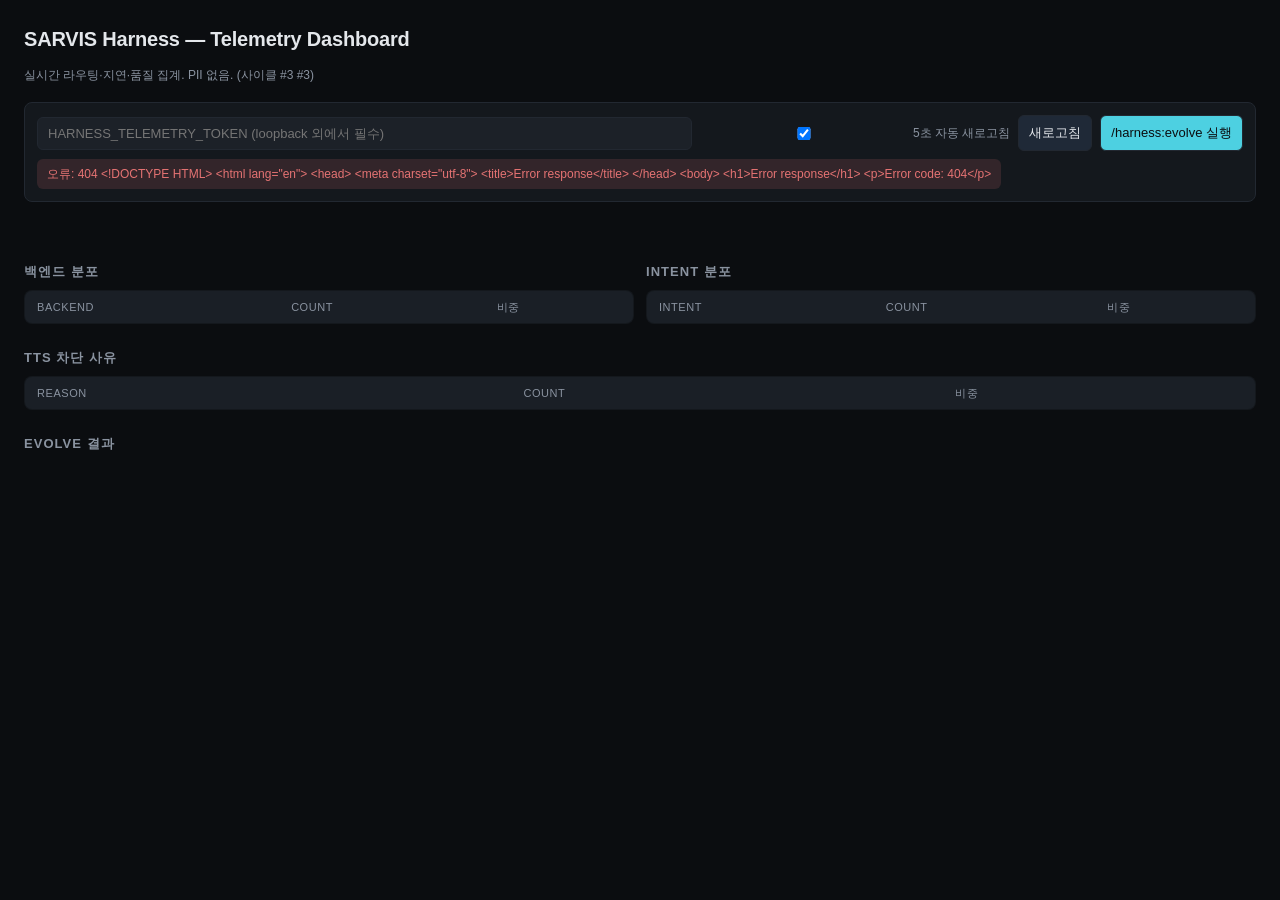
==== web/harness/dashboard.html @ e43afbc4 "Add a fallback for TTS generation and improve telemetry dashboard Implement a TTS regeneration fallb" ====
<!DOCTYPE html>
<html lang="ko">
<head>
<meta charset="UTF-8">
<meta name="viewport" content="width=device-width, initial-scale=1.0">
<title>SARVIS Harness — Telemetry Dashboard</title>
<style>
:root{
  --bg:#0b0d10; --surface:#14181d; --border:#222831; --text:#e4e7eb;
  --muted:#8a93a0; --accent:#4dd0e1; --warn:#ffb74d; --ok:#81c784; --err:#e57373;
}
*{box-sizing:border-box}
body{margin:0;background:var(--bg);color:var(--text);font:14px/1.5 -apple-system,BlinkMacSystemFont,"Segoe UI",sans-serif;padding:24px}
h1{margin:0 0 4px;font-size:20px;letter-spacing:-0.01em}
h2{margin:24px 0 8px;font-size:13px;color:var(--muted);text-transform:uppercase;letter-spacing:0.08em}
.sub{color:var(--muted);font-size:12px;margin-bottom:18px}
.bar{display:flex;gap:8px;align-items:center;padding:12px;background:var(--surface);border:1px solid var(--border);border-radius:8px;margin-bottom:18px;flex-wrap:wrap}
.bar input,.bar button,.bar select{padding:8px 10px;background:#1c2128;border:1px solid var(--border);color:var(--text);border-radius:6px;font-size:13px}
.bar input{flex:1;min-width:200px}
.bar button{cursor:pointer;background:#1f2937;font-weight:500}
.bar button:hover{background:#2c3849}
.bar button.primary{background:var(--accent);color:#0b0d10}
.bar label{display:flex;gap:6px;align-items:center;color:var(--muted);font-size:12px}
.cards{display:grid;grid-template-columns:repeat(auto-fit,minmax(180px,1fr));gap:12px;margin-bottom:18px}
.card{background:var(--surface);border:1px solid var(--border);border-radius:8px;padding:14px}
.card .label{font-size:11px;color:var(--muted);text-transform:uppercase;letter-spacing:0.05em}
.card .value{font-size:24px;font-weight:600;margin-top:4px}
.card .value.ok{color:var(--ok)} .card .value.warn{color:var(--warn)} .card .value.err{color:var(--err)}
.grid2{display:grid;grid-template-columns:1fr 1fr;gap:12px}
@media(max-width:700px){.grid2{grid-template-columns:1fr}}
table{width:100%;border-collapse:collapse;background:var(--surface);border:1px solid var(--border);border-radius:8px;overflow:hidden}
th,td{text-align:left;padding:8px 12px;border-bottom:1px solid var(--border);font-size:13px}
th{color:var(--muted);font-weight:500;font-size:11px;text-transform:uppercase;letter-spacing:0.05em;background:#1a1f26}
tr:last-child td{border-bottom:none}
.barbar{height:6px;background:#1a1f26;border-radius:3px;overflow:hidden;margin-top:4px}
.barbar>div{height:100%;background:var(--accent);transition:width 0.3s}
.status{padding:6px 10px;border-radius:6px;font-size:12px;background:#1a1f26;color:var(--muted)}
.status.ok{background:rgba(129,199,132,0.15);color:var(--ok)}
.status.err{background:rgba(229,115,115,0.15);color:var(--err)}
pre{background:#0a0d12;padding:12px;border-radius:6px;overflow:auto;font-size:12px}
.evolve-result{background:var(--surface);border:1px solid var(--border);border-radius:8px;padding:16px;margin-top:12px;white-space:pre-wrap;line-height:1.6}
.evolve-result h1,.evolve-result h2,.evolve-result h3{color:var(--accent);margin:16px 0 6px}
</style>
</head>
<body>
<h1>SARVIS Harness — Telemetry Dashboard</h1>
<p class="sub">실시간 라우팅·지연·품질 집계. PII 없음. (사이클 #3 #3)</p>

<div class="bar">
  <input id="token" type="password" placeholder="HARNESS_TELEMETRY_TOKEN (loopback 외에서 필수)">
  <label><input id="auto" type="checkbox" checked> 5초 자동 새로고침</label>
  <button id="refreshBtn">새로고침</button>
  <button id="evolveBtn" class="primary">/harness:evolve 실행</button>
  <span id="status" class="status">대기</span>
</div>

<div class="cards" id="cards"></div>

<div class="grid2">
  <div>
    <h2>백엔드 분포</h2>
    <table id="backendTable"><thead><tr><th>Backend</th><th>Count</th><th>비중</th></tr></thead><tbody></tbody></table>
  </div>
  <div>
    <h2>Intent 분포</h2>
    <table id="intentTable"><thead><tr><th>Intent</th><th>Count</th><th>비중</th></tr></thead><tbody></tbody></table>
  </div>
</div>

<h2>TTS 차단 사유</h2>
<table id="ttsTable"><thead><tr><th>Reason</th><th>Count</th><th>비중</th></tr></thead><tbody></tbody></table>

<h2>Evolve 결과</h2>
<div id="evolveResult" class="evolve-result" style="display:none"></div>

<script>
const $ = (id) => document.getElementById(id);
let timer = null;

function fmtPct(x){ return (x*100).toFixed(1) + '%'; }
function fmtMs(x){ return x ? x.toFixed(1) + 'ms' : '0ms'; }
function fmtTs(x){ return x ? new Date(x*1000).toLocaleTimeString('ko-KR') : '-'; }

async function fetchJSON(url, opts){
  // 보안 (사이클 #3 architect P1): 토큰은 Authorization Bearer 헤더로만 전송.
  // query param 으로 보내면 액세스 로그/프록시 로그/브라우저 히스토리에 평문 노출됨.
  const tok = $('token').value.trim();
  const headers = opts && opts.headers ? {...opts.headers} : {};
  if(tok) headers['Authorization'] = 'Bearer ' + tok;
  const res = await fetch(url, {...(opts||{}), headers});
  if(!res.ok) throw new Error(res.status + ' ' + (await res.text()).slice(0,200));
  return res.json();
}

function renderCards(s){
  const cards = [
    {label:'총 턴', value: s.total},
    {label:'폴백률', value: fmtPct(s.fallback_rate), cls: s.fallback_rate > 0.1 ? 'warn' : 'ok'},
    {label:'TTS 실패율', value: fmtPct(s.tts_failure_rate), cls: s.tts_failure_rate > 0.05 ? 'err' : 'ok'},
    {label:'평균 Fan-out', value: fmtMs(s.avg_fanout_ms)},
    {label:'평균 LLM', value: fmtMs(s.avg_llm_ms)},
    {label:'평균 TTS', value: fmtMs(s.avg_tts_ms)},
    {label:'마지막 턴', value: fmtTs(s.last_ts)},
  ];
  $('cards').innerHTML = cards.map(c =>
    `<div class="card"><div class="label">${c.label}</div><div class="value ${c.cls||''}">${c.value}</div></div>`
  ).join('');
}

function renderTable(tableId, dict, total){
  const tbody = $(tableId).querySelector('tbody');
  const entries = Object.entries(dict || {}).sort((a,b)=>b[1]-a[1]);
  if(entries.length === 0){
    tbody.innerHTML = '<tr><td colspan="3" style="color:var(--muted);text-align:center">데이터 없음</td></tr>';
    return;
  }
  tbody.innerHTML = entries.map(([k,v]) => {
    const pct = total > 0 ? v/total : 0;
    return `<tr><td>${k}</td><td>${v}</td><td><div>${fmtPct(pct)}</div><div class="barbar"><div style="width:${pct*100}%"></div></div></td></tr>`;
  }).join('');
}

async function refresh(){
  $('status').textContent = '로딩…'; $('status').className = 'status';
  try {
    const s = await fetchJSON('/api/harness/telemetry');
    renderCards(s);
    renderTable('backendTable', s.backends, s.total);
    renderTable('intentTable', s.intents, s.total);
    renderTable('ttsTable', s.tts_reasons, s.total);
    $('status').textContent = '갱신 완료 ' + new Date().toLocaleTimeString('ko-KR');
    $('status').className = 'status ok';
  } catch(e){
    $('status').textContent = '오류: ' + e.message;
    $('status').className = 'status err';
  }
}

async function evolve(){
  $('status').textContent = '/harness:evolve 실행 중…'; $('status').className = 'status';
  $('evolveBtn').disabled = true;
  try {
    const r = await fetchJSON('/api/harness/evolve', {method:'POST'});
    const div = $('evolveResult');
    div.style.display = 'block';
    if(r.ok){
      div.innerHTML = `<strong>✓ 사이클 #${r.cycle} 제안서 생성됨</strong><br>
        파일: <code>${r.path}</code> (backend: ${r.used_backend}, total turns: ${r.total})<br><br>
        <hr style="border-color:var(--border)">
        <pre>${(r.markdown||'').replace(/[<>&]/g, c=>({'<':'&lt;','>':'&gt;','&':'&amp;'}[c]))}</pre>`;
      $('status').textContent = '✓ Evolve 완료'; $('status').className = 'status ok';
    } else {
      div.innerHTML = `<strong>✗ 트리거 조건 미충족</strong><br>사유: ${r.reason}<br>현재 누적: ${r.total} 턴`;
      $('status').textContent = '✗ ' + r.reason; $('status').className = 'status err';
    }
  } catch(e){
    $('status').textContent = '오류: ' + e.message; $('status').className = 'status err';
  } finally {
    $('evolveBtn').disabled = false;
  }
}

function setupAuto(){
  if(timer) clearInterval(timer);
  if($('auto').checked) timer = setInterval(refresh, 5000);
}

$('refreshBtn').addEventListener('click', refresh);
$('evolveBtn').addEventListener('click', evolve);
$('auto').addEventListener('change', setupAuto);
$('token').addEventListener('change', refresh);

refresh();
setupAuto();
</script>
</body>
</html>
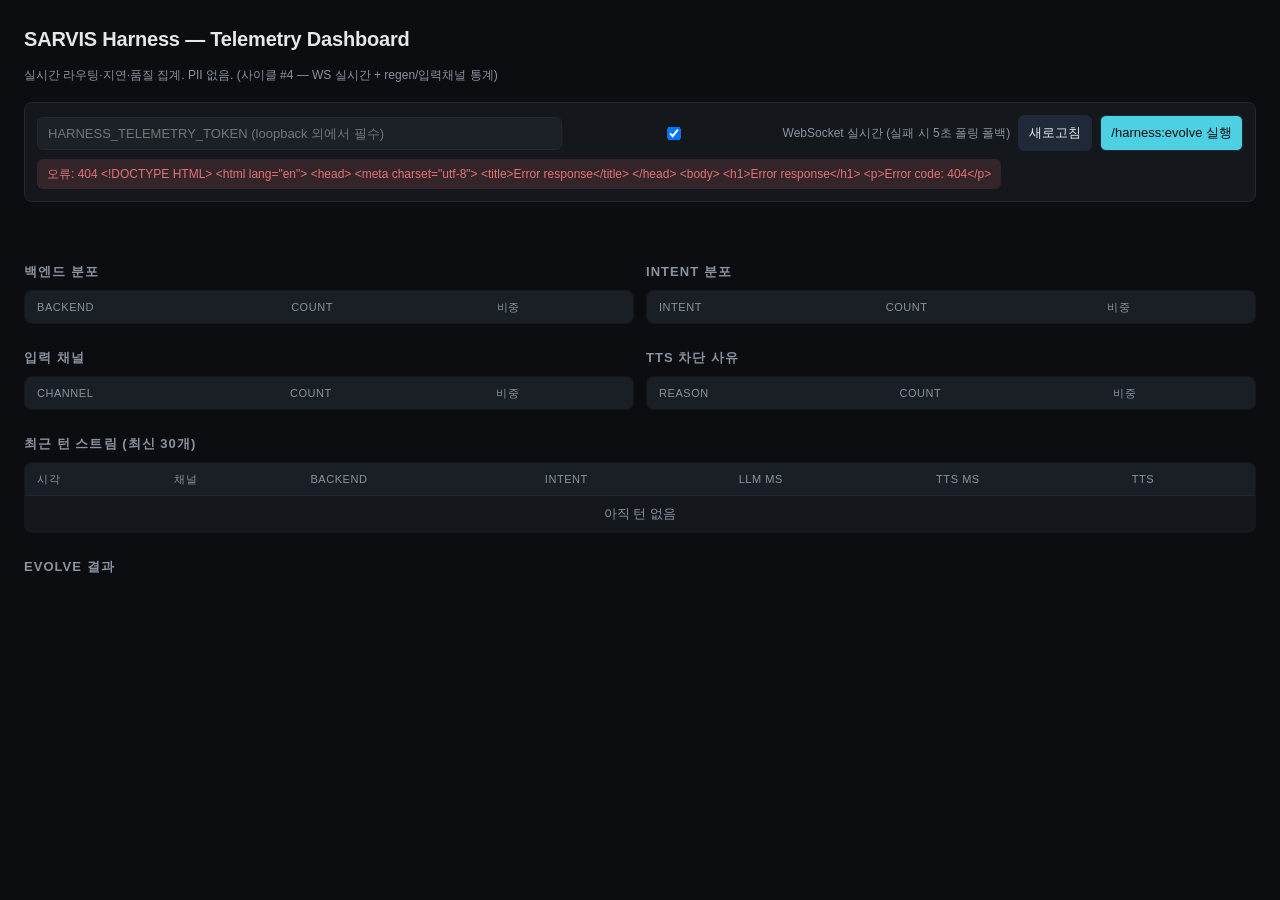
==== commit c2314f85: "Add real-time updates to the dashboard and improve telemetry logging Implement WebSocket support for" ====
--- a/web/harness/dashboard.html
+++ b/web/harness/dashboard.html
@@ -37,18 +37,22 @@
 .status{padding:6px 10px;border-radius:6px;font-size:12px;background:#1a1f26;color:var(--muted)}
 .status.ok{background:rgba(129,199,132,0.15);color:var(--ok)}
 .status.err{background:rgba(229,115,115,0.15);color:var(--err)}
+.status.live{background:rgba(77,208,225,0.18);color:var(--accent);animation:pulse 1.6s ease-in-out infinite}
+@keyframes pulse{0%,100%{opacity:1}50%{opacity:0.55}}
 pre{background:#0a0d12;padding:12px;border-radius:6px;overflow:auto;font-size:12px}
 .evolve-result{background:var(--surface);border:1px solid var(--border);border-radius:8px;padding:16px;margin-top:12px;white-space:pre-wrap;line-height:1.6}
 .evolve-result h1,.evolve-result h2,.evolve-result h3{color:var(--accent);margin:16px 0 6px}
+.flash{animation:flash 1.2s ease-out}
+@keyframes flash{0%{background:rgba(77,208,225,0.25)}100%{background:transparent}}
 </style>
 </head>
 <body>
 <h1>SARVIS Harness — Telemetry Dashboard</h1>
-<p class="sub">실시간 라우팅·지연·품질 집계. PII 없음. (사이클 #3 #3)</p>
+<p class="sub">실시간 라우팅·지연·품질 집계. PII 없음. (사이클 #4 — WS 실시간 + regen/입력채널 통계)</p>
 
 <div class="bar">
   <input id="token" type="password" placeholder="HARNESS_TELEMETRY_TOKEN (loopback 외에서 필수)">
-  <label><input id="auto" type="checkbox" checked> 5초 자동 새로고침</label>
+  <label><input id="auto" type="checkbox" checked> WebSocket 실시간 (실패 시 5초 폴링 폴백)</label>
   <button id="refreshBtn">새로고침</button>
   <button id="evolveBtn" class="primary">/harness:evolve 실행</button>
   <span id="status" class="status">대기</span>
@@ -67,23 +71,38 @@
   </div>
 </div>
 
-<h2>TTS 차단 사유</h2>
-<table id="ttsTable"><thead><tr><th>Reason</th><th>Count</th><th>비중</th></tr></thead><tbody></tbody></table>
+<div class="grid2">
+  <div>
+    <h2>입력 채널</h2>
+    <table id="channelTable"><thead><tr><th>Channel</th><th>Count</th><th>비중</th></tr></thead><tbody></tbody></table>
+  </div>
+  <div>
+    <h2>TTS 차단 사유</h2>
+    <table id="ttsTable"><thead><tr><th>Reason</th><th>Count</th><th>비중</th></tr></thead><tbody></tbody></table>
+  </div>
+</div>
+
+<h2>최근 턴 스트림 (최신 30개)</h2>
+<table id="streamTable">
+  <thead><tr><th>시각</th><th>채널</th><th>Backend</th><th>Intent</th><th>LLM ms</th><th>TTS ms</th><th>TTS</th></tr></thead>
+  <tbody></tbody>
+</table>
 
 <h2>Evolve 결과</h2>
 <div id="evolveResult" class="evolve-result" style="display:none"></div>
 
 <script>
 const $ = (id) => document.getElementById(id);
-let timer = null;
+let pollTimer = null;
+let ws = null;
+const recentTurns = [];  // 최신순으로 30개 유지
+const RECENT_MAX = 30;
 
 function fmtPct(x){ return (x*100).toFixed(1) + '%'; }
 function fmtMs(x){ return x ? x.toFixed(1) + 'ms' : '0ms'; }
 function fmtTs(x){ return x ? new Date(x*1000).toLocaleTimeString('ko-KR') : '-'; }
 
 async function fetchJSON(url, opts){
-  // 보안 (사이클 #3 architect P1): 토큰은 Authorization Bearer 헤더로만 전송.
-  // query param 으로 보내면 액세스 로그/프록시 로그/브라우저 히스토리에 평문 노출됨.
   const tok = $('token').value.trim();
   const headers = opts && opts.headers ? {...opts.headers} : {};
   if(tok) headers['Authorization'] = 'Bearer ' + tok;
@@ -95,8 +114,9 @@
 function renderCards(s){
   const cards = [
     {label:'총 턴', value: s.total},
-    {label:'폴백률', value: fmtPct(s.fallback_rate), cls: s.fallback_rate > 0.1 ? 'warn' : 'ok'},
-    {label:'TTS 실패율', value: fmtPct(s.tts_failure_rate), cls: s.tts_failure_rate > 0.05 ? 'err' : 'ok'},
+    {label:'폴백률', value: fmtPct(s.fallback_rate||0), cls: (s.fallback_rate||0) > 0.1 ? 'warn' : 'ok'},
+    {label:'TTS 실패율', value: fmtPct(s.tts_failure_rate||0), cls: (s.tts_failure_rate||0) > 0.05 ? 'err' : 'ok'},
+    {label:'TTS 재생성률', value: fmtPct(s.tts_regen_rate||0) + ' (' + (s.tts_regen_count||0) + ')', cls: (s.tts_regen_rate||0) > 0 ? 'warn' : 'ok'},
     {label:'평균 Fan-out', value: fmtMs(s.avg_fanout_ms)},
     {label:'평균 LLM', value: fmtMs(s.avg_llm_ms)},
     {label:'평균 TTS', value: fmtMs(s.avg_tts_ms)},
@@ -107,6 +127,10 @@
   ).join('');
 }
 
+function escapeHtml(s){
+  return String(s).replace(/[<>&"']/g, c=>({'<':'&lt;','>':'&gt;','&':'&amp;','"':'&quot;',"'":'&#39;'}[c]));
+}
+
 function renderTable(tableId, dict, total){
   const tbody = $(tableId).querySelector('tbody');
   const entries = Object.entries(dict || {}).sort((a,b)=>b[1]-a[1]);
@@ -116,24 +140,108 @@
   }
   tbody.innerHTML = entries.map(([k,v]) => {
     const pct = total > 0 ? v/total : 0;
-    return `<tr><td>${k}</td><td>${v}</td><td><div>${fmtPct(pct)}</div><div class="barbar"><div style="width:${pct*100}%"></div></div></td></tr>`;
+    return `<tr><td>${escapeHtml(k)}</td><td>${v}</td><td><div>${fmtPct(pct)}</div><div class="barbar"><div style="width:${pct*100}%"></div></div></td></tr>`;
   }).join('');
 }
 
-async function refresh(){
-  $('status').textContent = '로딩…'; $('status').className = 'status';
+function renderStream(){
+  const tbody = $('streamTable').querySelector('tbody');
+  if(recentTurns.length === 0){
+    tbody.innerHTML = '<tr><td colspan="7" style="color:var(--muted);text-align:center">아직 턴 없음</td></tr>';
+    return;
+  }
+  tbody.innerHTML = recentTurns.map((t, i) => {
+    const ttsCls = t.tts_ok === false ? 'err' : (t.tts_regenerated ? 'warn' : 'ok');
+    const ttsLbl = t.tts_ok === false ? '✗ ' + (t.tts_reason||'?') : (t.tts_regenerated ? '↻ regen' : '✓');
+    return `<tr class="${i===0 && t._fresh ? 'flash' : ''}">
+      <td>${fmtTs(t.ts)}</td>
+      <td>${escapeHtml(t.input_channel||'-')}</td>
+      <td>${escapeHtml(t.backend||'-')}</td>
+      <td>${escapeHtml(t.intent||'-')}</td>
+      <td>${(t.llm_ms||0).toFixed(0)}</td>
+      <td>${(t.tts_ms||0).toFixed(0)}</td>
+      <td class="value ${ttsCls}">${escapeHtml(ttsLbl)}</td>
+    </tr>`;
+  }).join('');
+}
+
+function applySummary(s){
+  renderCards(s);
+  renderTable('backendTable', s.backends, s.total);
+  renderTable('intentTable', s.intents, s.total);
+  renderTable('channelTable', s.input_channels, s.total);
+  renderTable('ttsTable', s.tts_reasons, s.total);
+}
+
+function pushTurn(meta){
+  meta._fresh = true;
+  recentTurns.unshift(meta);
+  if(recentTurns.length > RECENT_MAX) recentTurns.length = RECENT_MAX;
+  renderStream();
+  // _fresh 플래그는 다음 렌더에서 풀음
+  setTimeout(() => { meta._fresh = false; }, 1300);
+}
+
+async function pollOnce(){
+  $('status').textContent = '폴링…'; $('status').className = 'status';
   try {
     const s = await fetchJSON('/api/harness/telemetry');
-    renderCards(s);
-    renderTable('backendTable', s.backends, s.total);
-    renderTable('intentTable', s.intents, s.total);
-    renderTable('ttsTable', s.tts_reasons, s.total);
-    $('status').textContent = '갱신 완료 ' + new Date().toLocaleTimeString('ko-KR');
+    applySummary(s);
+    $('status').textContent = '폴링 완료 ' + new Date().toLocaleTimeString('ko-KR');
     $('status').className = 'status ok';
   } catch(e){
     $('status').textContent = '오류: ' + e.message;
     $('status').className = 'status err';
   }
+}
+
+function startPolling(){
+  if(pollTimer) clearInterval(pollTimer);
+  pollOnce();
+  if($('auto').checked) pollTimer = setInterval(pollOnce, 5000);
+}
+
+function stopPolling(){
+  if(pollTimer){ clearInterval(pollTimer); pollTimer = null; }
+}
+
+function connectWS(){
+  if(ws){ try{ ws.close(); }catch(e){} ws = null; }
+  if(!$('auto').checked){ stopPolling(); return; }
+
+  const tok = $('token').value.trim();
+  const proto = location.protocol === 'https:' ? 'wss:' : 'ws:';
+  const qs = tok ? ('?token=' + encodeURIComponent(tok)) : '';
+  const url = `${proto}//${location.host}/api/harness/ws${qs}`;
+
+  $('status').textContent = 'WS 연결 중…'; $('status').className = 'status';
+  try { ws = new WebSocket(url); }
+  catch(e){
+    $('status').textContent = 'WS 실패 — 폴링으로 폴백'; $('status').className = 'status err';
+    startPolling(); return;
+  }
+
+  ws.onopen = () => {
+    $('status').textContent = '✓ 실시간 연결'; $('status').className = 'status live';
+    stopPolling();
+  };
+  ws.onmessage = (ev) => {
+    let m; try { m = JSON.parse(ev.data); } catch(e){ return; }
+    if(m.type === 'summary'){ applySummary(m.summary); }
+    else if(m.type === 'turn'){
+      if(m.summary) applySummary(m.summary);
+      if(m.meta) pushTurn(m.meta);
+    }
+    // ping 은 무시 (keepalive 용)
+  };
+  ws.onerror = () => { /* onclose 가 후속 처리 */ };
+  ws.onclose = (ev) => {
+    ws = null;
+    if(!$('auto').checked) return;
+    $('status').textContent = `WS 끊김 (code ${ev.code}) — 5초 폴링으로 폴백`;
+    $('status').className = 'status err';
+    startPolling();
+  };
 }
 
 async function evolve(){
@@ -145,13 +253,13 @@
     div.style.display = 'block';
     if(r.ok){
       div.innerHTML = `<strong>✓ 사이클 #${r.cycle} 제안서 생성됨</strong><br>
-        파일: <code>${r.path}</code> (backend: ${r.used_backend}, total turns: ${r.total})<br><br>
+        파일: <code>${escapeHtml(r.path)}</code> (backend: ${escapeHtml(r.used_backend||'?')}, total turns: ${r.total})<br><br>
         <hr style="border-color:var(--border)">
-        <pre>${(r.markdown||'').replace(/[<>&]/g, c=>({'<':'&lt;','>':'&gt;','&':'&amp;'}[c]))}</pre>`;
+        <pre>${escapeHtml(r.markdown||'')}</pre>`;
       $('status').textContent = '✓ Evolve 완료'; $('status').className = 'status ok';
     } else {
-      div.innerHTML = `<strong>✗ 트리거 조건 미충족</strong><br>사유: ${r.reason}<br>현재 누적: ${r.total} 턴`;
-      $('status').textContent = '✗ ' + r.reason; $('status').className = 'status err';
+      div.innerHTML = `<strong>✗ 트리거 조건 미충족</strong><br>사유: ${escapeHtml(r.reason||'')}<br>현재 누적: ${r.total} 턴`;
+      $('status').textContent = '✗ ' + (r.reason||''); $('status').className = 'status err';
     }
   } catch(e){
     $('status').textContent = '오류: ' + e.message; $('status').className = 'status err';
@@ -160,18 +268,22 @@
   }
 }
 
-function setupAuto(){
-  if(timer) clearInterval(timer);
-  if($('auto').checked) timer = setInterval(refresh, 5000);
-}
-
-$('refreshBtn').addEventListener('click', refresh);
+$('refreshBtn').addEventListener('click', () => {
+  if(ws && ws.readyState === WebSocket.OPEN){ pollOnce(); }
+  else { startPolling(); }
+});
 $('evolveBtn').addEventListener('click', evolve);
-$('auto').addEventListener('change', setupAuto);
-$('token').addEventListener('change', refresh);
-
-refresh();
-setupAuto();
+$('auto').addEventListener('change', () => {
+  if($('auto').checked) connectWS();
+  else { stopPolling(); if(ws){ try{ws.close()}catch(e){} ws=null; } }
+});
+$('token').addEventListener('change', () => {
+  // 토큰 바뀌면 WS 재연결
+  if($('auto').checked) connectWS(); else pollOnce();
+});
+
+renderStream();
+connectWS();
 </script>
 </body>
 </html>
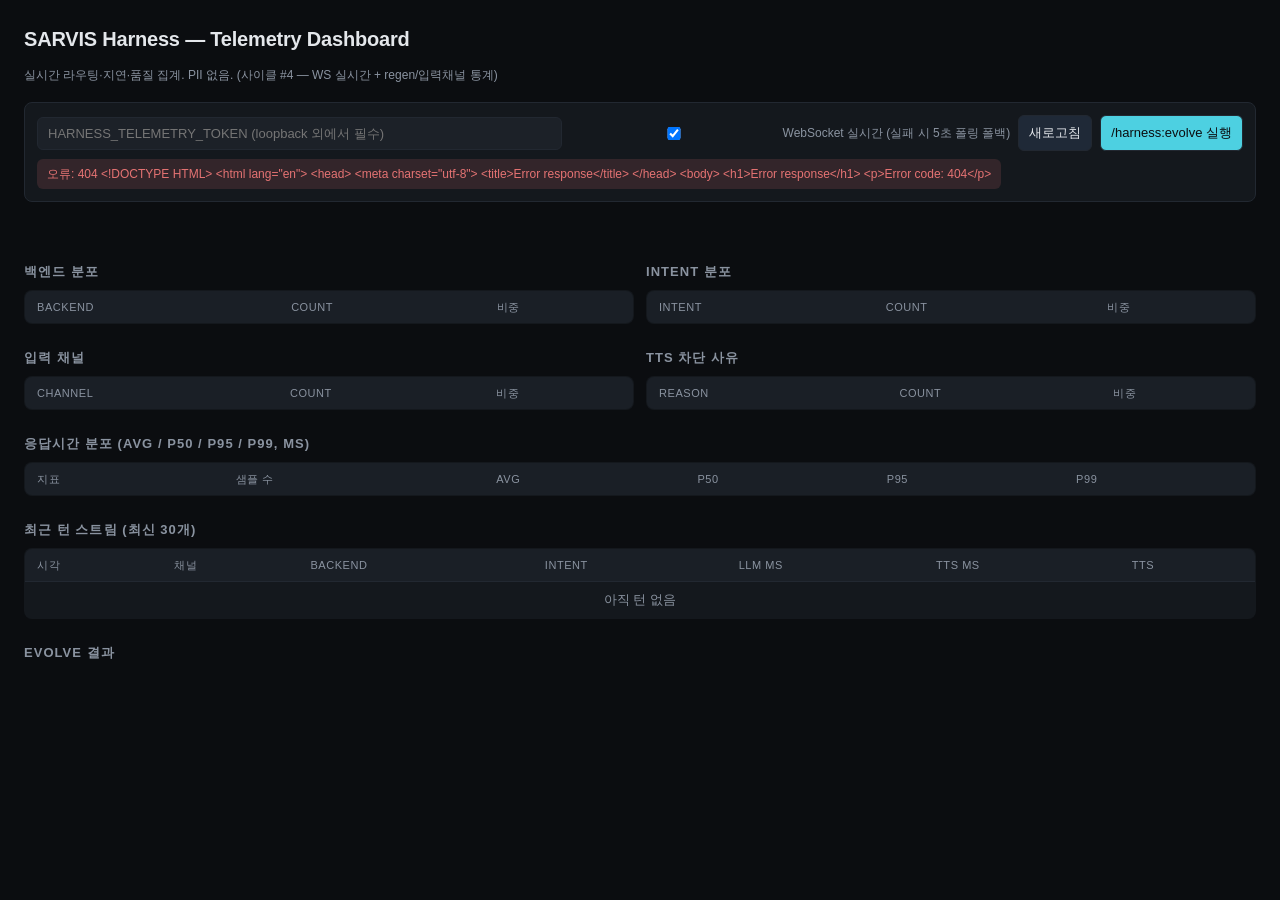
==== commit 77ac7677: "Add latency metrics and GitHub export for cycle 5 evolution Implement new latency statistics (p50, p" ====
--- a/web/harness/dashboard.html
+++ b/web/harness/dashboard.html
@@ -82,6 +82,12 @@
   </div>
 </div>
 
+<h2>응답시간 분포 (avg / p50 / p95 / p99, ms)</h2>
+<table id="latencyTable">
+  <thead><tr><th>지표</th><th>샘플 수</th><th>avg</th><th>p50</th><th>p95</th><th>p99</th></tr></thead>
+  <tbody></tbody>
+</table>
+
 <h2>최근 턴 스트림 (최신 30개)</h2>
 <table id="streamTable">
   <thead><tr><th>시각</th><th>채널</th><th>Backend</th><th>Intent</th><th>LLM ms</th><th>TTS ms</th><th>TTS</th></tr></thead>
@@ -165,12 +171,41 @@
   }).join('');
 }
 
+const LATENCY_LABELS = {
+  fanout_ms: 'Fan-out',
+  llm_ms: 'LLM',
+  tts_ms: 'TTS',
+  total_ms: '전체 (turn 합)'
+};
+
+function renderLatency(latency){
+  const tbody = $('latencyTable').querySelector('tbody');
+  if(!latency || typeof latency !== 'object'){
+    tbody.innerHTML = '<tr><td colspan="6" style="color:var(--muted);text-align:center">데이터 없음</td></tr>';
+    return;
+  }
+  const keys = ['fanout_ms','llm_ms','tts_ms','total_ms'];
+  tbody.innerHTML = keys.map(k => {
+    const s = latency[k] || {avg:0,p50:0,p95:0,p99:0,count:0};
+    const muted = s.count === 0 ? ' style="color:var(--muted)"' : '';
+    return `<tr${muted}>
+      <td>${escapeHtml(LATENCY_LABELS[k] || k)}</td>
+      <td>${s.count|0}</td>
+      <td>${(s.avg||0).toFixed(1)}</td>
+      <td>${(s.p50||0).toFixed(1)}</td>
+      <td>${(s.p95||0).toFixed(1)}</td>
+      <td>${(s.p99||0).toFixed(1)}</td>
+    </tr>`;
+  }).join('');
+}
+
 function applySummary(s){
   renderCards(s);
   renderTable('backendTable', s.backends, s.total);
   renderTable('intentTable', s.intents, s.total);
   renderTable('channelTable', s.input_channels, s.total);
   renderTable('ttsTable', s.tts_reasons, s.total);
+  renderLatency(s.latency);
 }
 
 function pushTurn(meta){
@@ -244,6 +279,9 @@
   };
 }
 
+// 사이클 #5 T003: 마지막 evolve 결과의 proposal path (export 버튼이 사용).
+let lastProposalPath = null;
+
 async function evolve(){
   $('status').textContent = '/harness:evolve 실행 중…'; $('status').className = 'status';
   $('evolveBtn').disabled = true;
@@ -252,12 +290,21 @@
     const div = $('evolveResult');
     div.style.display = 'block';
     if(r.ok){
+      lastProposalPath = r.path;
       div.innerHTML = `<strong>✓ 사이클 #${r.cycle} 제안서 생성됨</strong><br>
-        파일: <code>${escapeHtml(r.path)}</code> (backend: ${escapeHtml(r.used_backend||'?')}, total turns: ${r.total})<br><br>
+        파일: <code>${escapeHtml(r.path)}</code> (backend: ${escapeHtml(r.used_backend||'?')}, total turns: ${r.total})<br>
+        <button id="exportGhBtn" class="primary" style="margin:8px 0">GitHub Issue 로 내보내기</button>
+        <input id="exportRepoInput" type="text" placeholder="owner/name (선택, 환경변수 우선)" style="margin-left:6px;padding:4px 8px;width:240px">
+        <label style="margin-left:6px;font-size:12px;color:var(--muted)"><input id="exportDryRun" type="checkbox"> dry-run (검증만)</label>
+        <div id="exportResult" style="margin-top:8px"></div>
         <hr style="border-color:var(--border)">
         <pre>${escapeHtml(r.markdown||'')}</pre>`;
       $('status').textContent = '✓ Evolve 완료'; $('status').className = 'status ok';
+      // 동적으로 추가된 export 버튼에 핸들러 연결
+      const eb = $('exportGhBtn');
+      if(eb) eb.addEventListener('click', exportToGithub);
     } else {
+      lastProposalPath = null;
       div.innerHTML = `<strong>✗ 트리거 조건 미충족</strong><br>사유: ${escapeHtml(r.reason||'')}<br>현재 누적: ${r.total} 턴`;
       $('status').textContent = '✗ ' + (r.reason||''); $('status').className = 'status err';
     }
@@ -265,6 +312,41 @@
     $('status').textContent = '오류: ' + e.message; $('status').className = 'status err';
   } finally {
     $('evolveBtn').disabled = false;
+  }
+}
+
+async function exportToGithub(){
+  if(!lastProposalPath){ return; }
+  const btn = $('exportGhBtn');
+  const resultDiv = $('exportResult');
+  const repo = ($('exportRepoInput').value || '').trim();
+  const dryRun = $('exportDryRun').checked;
+  btn.disabled = true;
+  resultDiv.innerHTML = '<span style="color:var(--muted)">전송 중…</span>';
+  try {
+    const body = {path: lastProposalPath, dry_run: dryRun};
+    if(repo) body.repo = repo;
+    const r = await fetchJSON('/api/harness/evolve/export', {
+      method:'POST',
+      headers:{'Content-Type':'application/json'},
+      body: JSON.stringify(body),
+    });
+    if(r.ok){
+      if(r.dry_run){
+        resultDiv.innerHTML = `<span class="value ok">✓ Dry-run OK</span> repo=${escapeHtml(r.repo||'?')}, payload=${r.payload_size||0}바이트`;
+      } else {
+        // architect 권고: issue_url 도 클라에서 스킴 allowlist 검증 (defense in depth).
+        const safeUrl = (typeof r.issue_url === 'string' && r.issue_url.startsWith('https://github.com/')) ? r.issue_url : null;
+        const url = safeUrl ? `<a href="${escapeHtml(safeUrl)}" target="_blank" rel="noopener">#${r.issue_number}</a>` : '(no url)';
+        resultDiv.innerHTML = `<span class="value ok">✓ Issue 생성됨</span> ${url} on ${escapeHtml(r.repo||'?')}`;
+      }
+    } else {
+      resultDiv.innerHTML = `<span class="value err">✗ 실패</span> ${escapeHtml(r.reason||'')}`;
+    }
+  } catch(e){
+    resultDiv.innerHTML = `<span class="value err">오류:</span> ${escapeHtml(e.message)}`;
+  } finally {
+    btn.disabled = false;
   }
 }
 
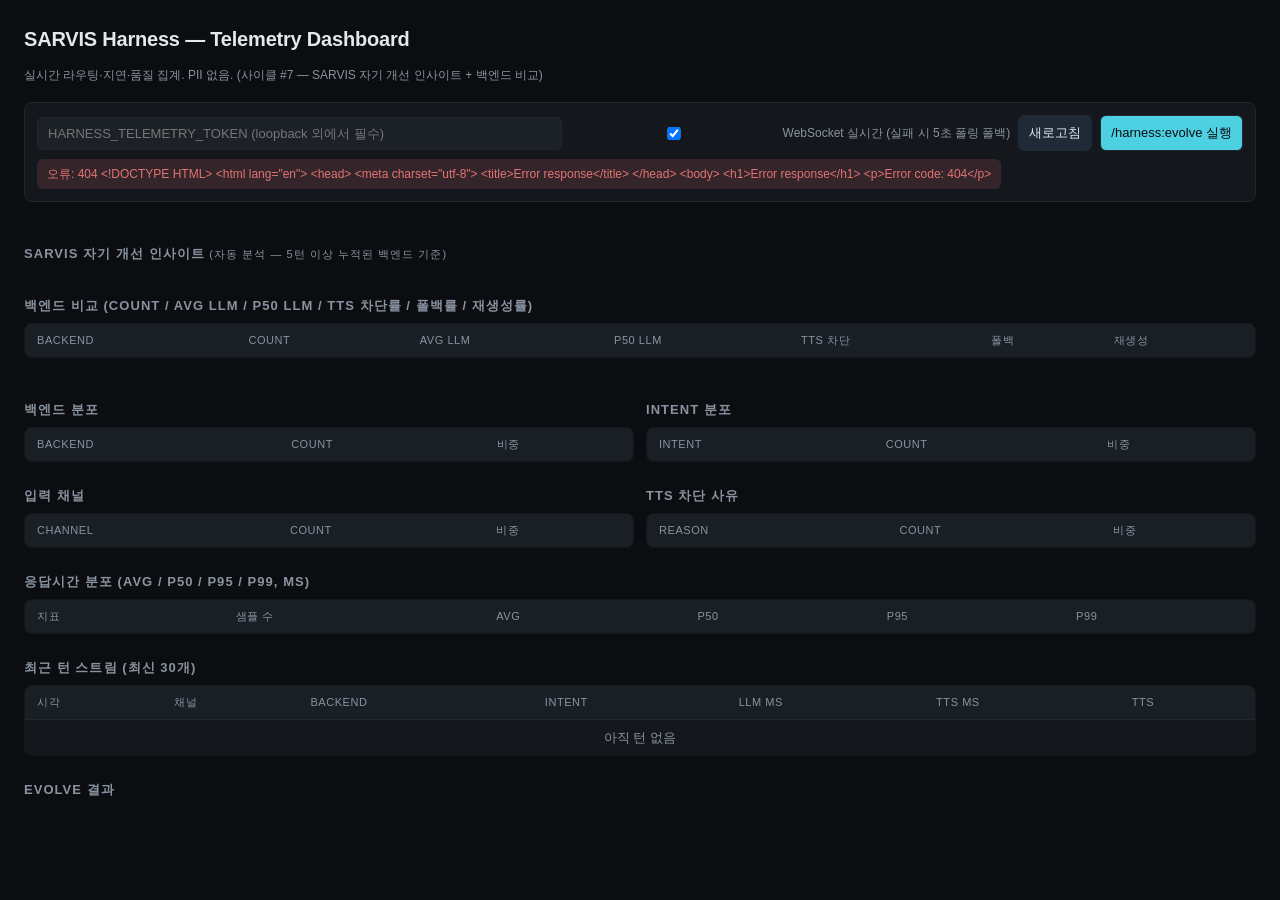
==== commit 1314f9ad: "Add a model selection feature and performance insights Implement a new model selection dropdown allo" ====
--- a/web/harness/dashboard.html
+++ b/web/harness/dashboard.html
@@ -44,11 +44,21 @@
 .evolve-result h1,.evolve-result h2,.evolve-result h3{color:var(--accent);margin:16px 0 6px}
 .flash{animation:flash 1.2s ease-out}
 @keyframes flash{0%{background:rgba(77,208,225,0.25)}100%{background:transparent}}
+/* 사이클 #7 — SARVIS 자기 개선 인사이트 패널 */
+.insights{display:flex;flex-direction:column;gap:6px;margin-bottom:18px}
+.insight{padding:10px 14px;border-radius:6px;border-left:3px solid var(--muted);background:var(--surface);font-size:13px}
+.insight.info{border-left-color:var(--accent)}
+.insight.warn{border-left-color:var(--warn)}
+.insight.err{border-left-color:var(--err)}
+.insight .badge{display:inline-block;font-size:10px;font-weight:600;padding:2px 6px;border-radius:3px;margin-right:8px;text-transform:uppercase;letter-spacing:0.05em}
+.insight.info .badge{background:rgba(77,208,225,0.18);color:var(--accent)}
+.insight.warn .badge{background:rgba(255,183,77,0.18);color:var(--warn)}
+.insight.err .badge{background:rgba(229,115,115,0.18);color:var(--err)}
 </style>
 </head>
 <body>
 <h1>SARVIS Harness — Telemetry Dashboard</h1>
-<p class="sub">실시간 라우팅·지연·품질 집계. PII 없음. (사이클 #4 — WS 실시간 + regen/입력채널 통계)</p>
+<p class="sub">실시간 라우팅·지연·품질 집계. PII 없음. (사이클 #7 — SARVIS 자기 개선 인사이트 + 백엔드 비교)</p>
 
 <div class="bar">
   <input id="token" type="password" placeholder="HARNESS_TELEMETRY_TOKEN (loopback 외에서 필수)">
@@ -60,7 +70,16 @@
 
 <div class="cards" id="cards"></div>
 
-<div class="grid2">
+<h2>SARVIS 자기 개선 인사이트 <span style="font-weight:400;color:var(--muted);font-size:11px">(자동 분석 — 5턴 이상 누적된 백엔드 기준)</span></h2>
+<div id="insights" class="insights"></div>
+
+<h2>백엔드 비교 (count / avg LLM / p50 LLM / TTS 차단률 / 폴백률 / 재생성률)</h2>
+<table id="backendCompareTable">
+  <thead><tr><th>Backend</th><th>Count</th><th>avg LLM</th><th>p50 LLM</th><th>TTS 차단</th><th>폴백</th><th>재생성</th></tr></thead>
+  <tbody></tbody>
+</table>
+
+<div class="grid2" style="margin-top:18px">
   <div>
     <h2>백엔드 분포</h2>
     <table id="backendTable"><thead><tr><th>Backend</th><th>Count</th><th>비중</th></tr></thead><tbody></tbody></table>
@@ -199,8 +218,44 @@
   }).join('');
 }
 
+function renderInsights(insights){
+  const c = $('insights');
+  if(!insights || insights.length === 0){
+    c.innerHTML = '<div class="insight" style="color:var(--muted)">아직 데이터가 부족합니다 — 5턴 이상 누적되면 자동 분석이 표시됩니다.</div>';
+    return;
+  }
+  c.innerHTML = insights.map(i => {
+    const lvl = (i.level||'info').toLowerCase();
+    return `<div class="insight ${lvl}"><span class="badge">${escapeHtml(lvl)}</span>${escapeHtml(i.message||'')}</div>`;
+  }).join('');
+}
+
+function renderBackendCompare(per){
+  const tbody = $('backendCompareTable').querySelector('tbody');
+  const entries = Object.entries(per || {}).sort((a,b)=>b[1].count-a[1].count);
+  if(entries.length === 0){
+    tbody.innerHTML = '<tr><td colspan="7" style="color:var(--muted);text-align:center">데이터 없음</td></tr>';
+    return;
+  }
+  tbody.innerHTML = entries.map(([b,s]) => {
+    const ttsCls = s.tts_failure_rate > 0.20 ? 'err' : (s.tts_failure_rate > 0.05 ? 'warn' : 'ok');
+    const fbCls  = s.fallback_rate > 0.10 ? 'warn' : 'ok';
+    return `<tr>
+      <td>${escapeHtml(b)}</td>
+      <td>${s.count|0}</td>
+      <td>${(s.avg_llm_ms||0).toFixed(0)}ms</td>
+      <td>${(s.p50_llm_ms||0).toFixed(0)}ms</td>
+      <td class="value ${ttsCls}">${fmtPct(s.tts_failure_rate||0)}</td>
+      <td class="value ${fbCls}">${fmtPct(s.fallback_rate||0)}</td>
+      <td>${fmtPct(s.tts_regen_rate||0)}</td>
+    </tr>`;
+  }).join('');
+}
+
 function applySummary(s){
   renderCards(s);
+  renderInsights(s.insights);
+  renderBackendCompare(s.per_backend);
   renderTable('backendTable', s.backends, s.total);
   renderTable('intentTable', s.intents, s.total);
   renderTable('channelTable', s.input_channels, s.total);
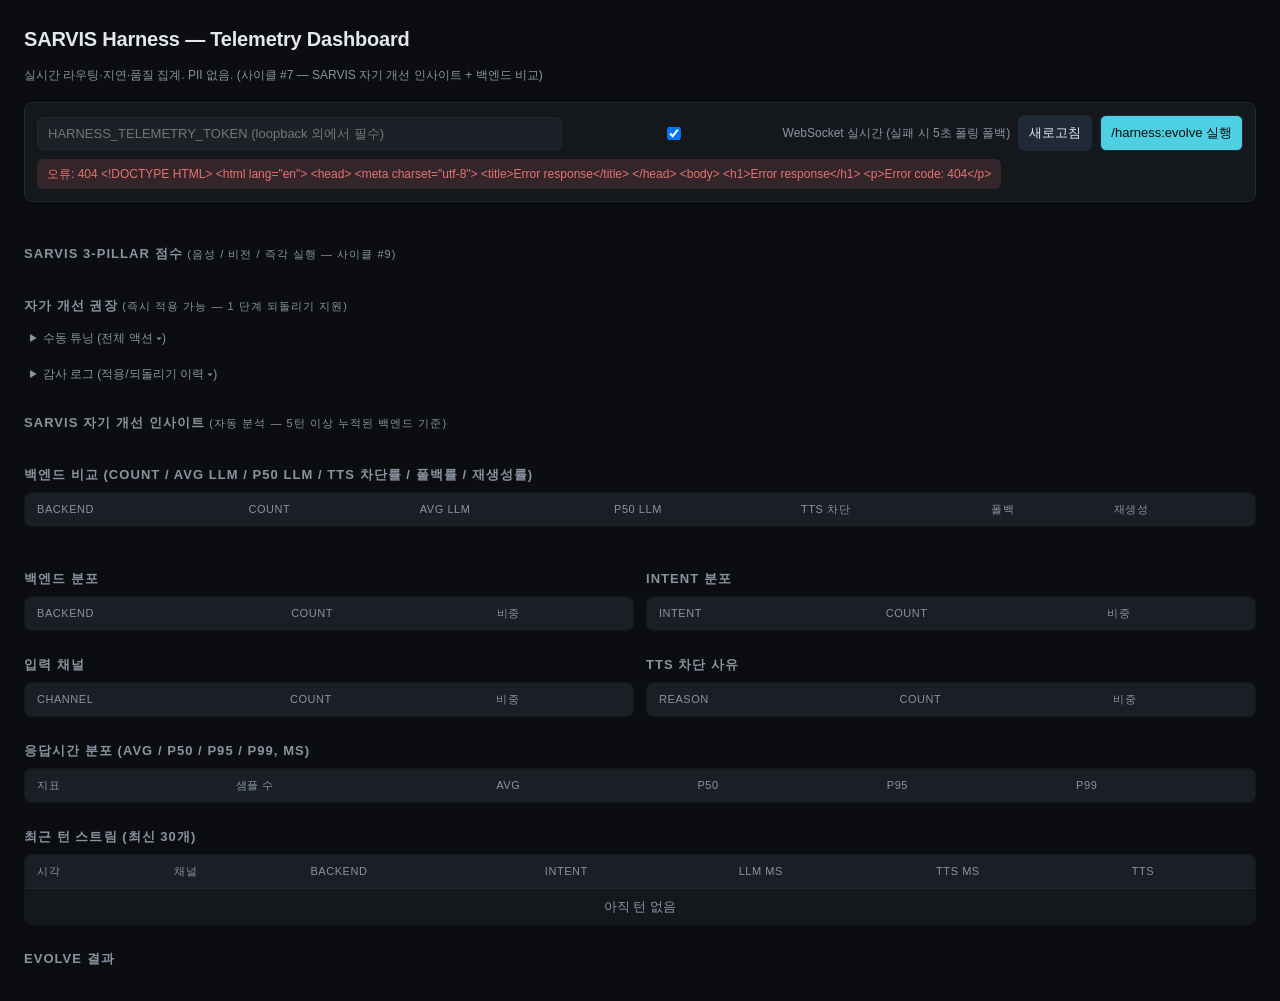
==== commit 37d8cff9: "Add 3-pillar visibility and self-improvement actions for SARVIS Integrates 3-pillar telemetry (voice" ====
--- a/web/harness/dashboard.html
+++ b/web/harness/dashboard.html
@@ -54,6 +54,39 @@
 .insight.info .badge{background:rgba(77,208,225,0.18);color:var(--accent)}
 .insight.warn .badge{background:rgba(255,183,77,0.18);color:var(--warn)}
 .insight.err .badge{background:rgba(229,115,115,0.18);color:var(--err)}
+/* 사이클 #9 — 3-Pillar 점수 카드 + 액션 UI */
+.pillars{display:grid;grid-template-columns:repeat(auto-fit,minmax(220px,1fr));gap:12px;margin-bottom:18px}
+.pillar{background:var(--surface);border:1px solid var(--border);border-radius:8px;padding:16px}
+.pillar .head{display:flex;align-items:baseline;gap:8px;margin-bottom:8px}
+.pillar .icon{font-size:18px}
+.pillar .name{font-size:13px;color:var(--muted);text-transform:uppercase;letter-spacing:0.06em}
+.pillar .score{font-size:28px;font-weight:600}
+.pillar .samples{font-size:11px;color:var(--muted);margin-left:auto}
+.pillar .barbar{height:8px}
+.pillar.ok .score{color:var(--ok)} .pillar.ok .barbar>div{background:var(--ok)}
+.pillar.warn .score{color:var(--warn)} .pillar.warn .barbar>div{background:var(--warn)}
+.pillar.err .score{color:var(--err)} .pillar.err .barbar>div{background:var(--err)}
+.pillar.idle .score{color:var(--muted)}
+.pillar dl{display:grid;grid-template-columns:1fr auto;gap:4px 12px;margin:10px 0 0;font-size:12px}
+.pillar dt{color:var(--muted)} .pillar dd{margin:0;text-align:right;font-variant-numeric:tabular-nums}
+.action-row{display:grid;grid-template-columns:1fr auto;gap:8px;align-items:center;background:var(--surface);border:1px solid var(--border);border-radius:6px;padding:10px 12px;margin-bottom:6px}
+.action-row .meta{display:flex;flex-direction:column;gap:2px}
+.action-row .label{font-weight:500;font-size:13px}
+.action-row .desc{font-size:11px;color:var(--muted)}
+.action-row .controls{display:flex;gap:6px;align-items:center}
+.action-row input.value{width:100px;padding:4px 8px;background:#1c2128;border:1px solid var(--border);color:var(--text);border-radius:4px;font-size:12px;font-variant-numeric:tabular-nums;text-align:right}
+.action-row button{padding:4px 10px;background:#1f2937;border:1px solid var(--border);color:var(--text);border-radius:4px;font-size:12px;cursor:pointer}
+.action-row button.primary{background:var(--accent);color:#0b0d10;font-weight:500}
+.action-row button:disabled{opacity:0.5;cursor:not-allowed}
+.action-row button:hover:not(:disabled){background:#2c3849}
+.recommendation{background:rgba(255,183,77,0.08);border:1px solid rgba(255,183,77,0.35);border-radius:6px;padding:10px 12px;margin-bottom:6px;display:grid;grid-template-columns:1fr auto;gap:8px;align-items:center}
+.recommendation .reason{font-size:12px;color:var(--text)}
+.recommendation .change{font-size:11px;color:var(--muted);margin-top:2px}
+.recommendation button{padding:4px 10px;background:var(--warn);color:#0b0d10;border:none;border-radius:4px;font-size:12px;cursor:pointer;font-weight:500}
+.audit-row{font-size:12px;padding:6px 10px;border-bottom:1px solid var(--border);display:grid;grid-template-columns:auto 1fr auto;gap:10px}
+.audit-row:last-child{border-bottom:none}
+.audit-row .ts{color:var(--muted);font-variant-numeric:tabular-nums}
+.audit-row .op-apply{color:var(--accent)} .audit-row .op-revert{color:var(--warn)}
 </style>
 </head>
 <body>
@@ -69,6 +102,20 @@
 </div>
 
 <div class="cards" id="cards"></div>
+
+<h2>SARVIS 3-Pillar 점수 <span style="font-weight:400;color:var(--muted);font-size:11px">(음성 / 비전 / 즉각 실행 — 사이클 #9)</span></h2>
+<div class="pillars" id="pillars"></div>
+
+<h2>자가 개선 권장 <span style="font-weight:400;color:var(--muted);font-size:11px">(즉시 적용 가능 — 1 단계 되돌리기 지원)</span></h2>
+<div id="recommendations"></div>
+<details style="margin-top:6px">
+  <summary style="cursor:pointer;color:var(--muted);font-size:12px;padding:6px">수동 튜닝 (전체 액션 ▾)</summary>
+  <div id="actionsList" style="margin-top:8px"></div>
+</details>
+<details style="margin-top:6px">
+  <summary style="cursor:pointer;color:var(--muted);font-size:12px;padding:6px">감사 로그 (적용/되돌리기 이력 ▾)</summary>
+  <div id="auditList" style="margin-top:8px;background:var(--surface);border:1px solid var(--border);border-radius:6px;overflow:hidden"></div>
+</details>
 
 <h2>SARVIS 자기 개선 인사이트 <span style="font-weight:400;color:var(--muted);font-size:11px">(자동 분석 — 5턴 이상 누적된 백엔드 기준)</span></h2>
 <div id="insights" class="insights"></div>
@@ -254,6 +301,7 @@
 
 function applySummary(s){
   renderCards(s);
+  renderPillars(s.pillars);  // 사이클 #9
   renderInsights(s.insights);
   renderBackendCompare(s.per_backend);
   renderTable('backendTable', s.backends, s.total);
@@ -261,6 +309,180 @@
   renderTable('channelTable', s.input_channels, s.total);
   renderTable('ttsTable', s.tts_reasons, s.total);
   renderLatency(s.latency);
+}
+
+// ── 사이클 #9 — 3-Pillar 점수 카드 ─────────────────────────────
+const PILLAR_META = {
+  voice:  {icon: '🎙️', name: '음성 (Voice)'},
+  vision: {icon: '👁️', name: '비전 (Vision)'},
+  action: {icon: '⚡', name: '즉각 실행 (Action)'},
+};
+const PILLAR_METRIC_LABELS = {
+  audio_ratio: '오디오 비율',
+  empty_transcription_rate: '빈 전사율',
+  tts_failure_rate: 'TTS 차단율',
+  p50_fanout_ms: 'p50 fan-out',
+  audio_turns: '오디오 턴',
+  total_turns: '전체 턴',
+  vision_use_ratio: '비전 호출율',
+  p50_vision_tool_ms: 'p50 비전 도구',
+  vision_turns: '비전 턴',
+  p50_total_ms: 'p50 응답',
+  p95_total_ms: 'p95 응답',
+  tool_use_ratio: '도구 호출율',
+  error_rate: '에러율',
+};
+function fmtPillarMetric(k, v){
+  if (v == null) return '-';
+  if (k.endsWith('_ratio') || k.endsWith('_rate')) return (v*100).toFixed(1) + '%';
+  if (k.endsWith('_ms')) return Math.round(v) + 'ms';
+  return String(v);
+}
+function pillarClass(score){
+  if (score == null) return 'idle';
+  if (score >= 80) return 'ok';
+  if (score >= 50) return 'warn';
+  return 'err';
+}
+function renderPillars(pillars){
+  const c = $('pillars');
+  if (!pillars) { c.innerHTML = ''; return; }
+  c.innerHTML = ['voice','vision','action'].map(name => {
+    const p = pillars[name] || {score: null, samples: 0, metrics: {}, notes: []};
+    const meta = PILLAR_META[name];
+    const cls = pillarClass(p.score);
+    const scoreText = p.score == null ? '측정중' : Math.round(p.score);
+    const barW = p.score == null ? 0 : Math.max(0, Math.min(100, p.score));
+    const metricRows = Object.entries(p.metrics || {}).map(([k,v]) =>
+      `<dt>${escapeHtml(PILLAR_METRIC_LABELS[k] || k)}</dt><dd>${escapeHtml(fmtPillarMetric(k,v))}</dd>`
+    ).join('');
+    const notes = (p.notes || []).map(n => `<div style="font-size:11px;color:var(--muted);margin-top:4px">· ${escapeHtml(n)}</div>`).join('');
+    return `<div class="pillar ${cls}">
+      <div class="head">
+        <span class="icon">${meta.icon}</span>
+        <span class="name">${escapeHtml(meta.name)}</span>
+        <span class="samples">샘플 ${p.samples|0}</span>
+      </div>
+      <div class="score">${scoreText}<span style="font-size:14px;color:var(--muted);font-weight:400">${p.score==null?'':' / 100'}</span></div>
+      <div class="barbar"><div style="width:${barW}%"></div></div>
+      <dl>${metricRows}</dl>
+      ${notes}
+    </div>`;
+  }).join('');
+}
+
+// ── 사이클 #9 — 액션 / 권장 / 감사 로그 ────────────────────────
+let actionsState = [];
+
+async function refreshActions(){
+  try {
+    const r = await fetchJSON('/api/harness/actions');
+    actionsState = r.actions || [];
+    renderActions(r.actions || []);
+    renderRecommendations(r.recommendations || []);
+  } catch(e){
+    $('actionsList').innerHTML = `<div style="color:var(--err);font-size:12px;padding:8px">액션 조회 실패: ${escapeHtml(e.message)}</div>`;
+  }
+}
+
+function renderActions(actions){
+  const c = $('actionsList');
+  if (!actions.length){
+    c.innerHTML = '<div style="color:var(--muted);font-size:12px;padding:8px">액션 없음</div>';
+    return;
+  }
+  c.innerHTML = actions.map(a => `
+    <div class="action-row" data-name="${escapeHtml(a.name)}">
+      <div class="meta">
+        <div class="label">${escapeHtml(a.label)} <span style="font-size:11px;color:var(--muted)">[${escapeHtml(a.category)}]</span></div>
+        <div class="desc">${escapeHtml(a.description)} · 현재: <strong>${escapeHtml(a.current)}</strong> · 범위: ${a.bounds[0]}~${a.bounds[1]}</div>
+      </div>
+      <div class="controls">
+        <input class="value" type="text" value="${escapeHtml(a.current)}" placeholder="값">
+        <button class="primary" data-act="apply">적용</button>
+        <button data-act="revert" ${a.can_revert?'':'disabled'}>되돌리기</button>
+      </div>
+    </div>
+  `).join('');
+  c.querySelectorAll('.action-row').forEach(row => {
+    const name = row.dataset.name;
+    row.querySelector('[data-act="apply"]').addEventListener('click', () => {
+      const v = row.querySelector('input.value').value.trim();
+      applyActionCall(name, v);
+    });
+    row.querySelector('[data-act="revert"]').addEventListener('click', () => {
+      revertActionCall(name);
+    });
+  });
+}
+
+function renderRecommendations(recs){
+  const c = $('recommendations');
+  if (!recs || !recs.length){
+    c.innerHTML = '<div style="color:var(--muted);font-size:12px;padding:8px">현재 권장 액션 없음 — 메트릭이 정상 범위에 있거나 표본이 부족합니다.</div>';
+    return;
+  }
+  c.innerHTML = recs.map(r => `
+    <div class="recommendation">
+      <div>
+        <div class="reason">[${escapeHtml(r.category)}] ${escapeHtml(r.reason)}</div>
+        <div class="change">${escapeHtml(r.name)}: <strong>${escapeHtml(r.current)}</strong> → <strong>${escapeHtml(r.suggested_str || String(r.suggested))}</strong></div>
+      </div>
+      <button data-name="${escapeHtml(r.name)}" data-value="${escapeHtml(String(r.suggested))}">권장값 적용</button>
+    </div>
+  `).join('');
+  c.querySelectorAll('button').forEach(b => {
+    b.addEventListener('click', () => applyActionCall(b.dataset.name, b.dataset.value, 'recommendation'));
+  });
+}
+
+async function applyActionCall(name, value, source){
+  try {
+    await fetchJSON('/api/harness/actions/apply', {
+      method: 'POST',
+      headers: {'Content-Type': 'application/json'},
+      body: JSON.stringify({name, value, source: source || 'dashboard'}),
+    });
+    await refreshActions();
+    refreshAudit();
+  } catch(e){
+    alert('적용 실패: ' + e.message);
+  }
+}
+
+async function revertActionCall(name){
+  try {
+    await fetchJSON('/api/harness/actions/revert', {
+      method: 'POST',
+      headers: {'Content-Type': 'application/json'},
+      body: JSON.stringify({name, source: 'dashboard'}),
+    });
+    await refreshActions();
+    refreshAudit();
+  } catch(e){
+    alert('되돌리기 실패: ' + e.message);
+  }
+}
+
+async function refreshAudit(){
+  try {
+    const r = await fetchJSON('/api/harness/actions/audit?limit=20');
+    const list = r.audit || [];
+    const c = $('auditList');
+    if (!list.length){
+      c.innerHTML = '<div style="color:var(--muted);font-size:12px;padding:10px">감사 로그 없음</div>';
+      return;
+    }
+    c.innerHTML = list.slice().reverse().map(e => `
+      <div class="audit-row">
+        <span class="ts">${fmtTs(e.ts)}</span>
+        <span><strong>${escapeHtml(e.name)}</strong> [${escapeHtml(e.category||'-')}] ${escapeHtml(e.from||'')} → <strong>${escapeHtml(e.to||'')}</strong> (${escapeHtml(e.source||'-')})</span>
+        <span class="op-${escapeHtml(e.op||'')}">${escapeHtml(e.op||'')}</span>
+      </div>
+    `).join('');
+  } catch(e){
+    $('auditList').innerHTML = `<div style="color:var(--err);font-size:12px;padding:10px">감사 로그 조회 실패: ${escapeHtml(e.message)}</div>`;
+  }
 }
 
 function pushTurn(meta){
@@ -421,6 +643,10 @@
 
 renderStream();
 connectWS();
+// 사이클 #9 — 액션/감사 초기 로드 + 30초 주기 갱신.
+refreshActions();
+refreshAudit();
+setInterval(() => { refreshActions(); refreshAudit(); }, 30000);
 </script>
 </body>
 </html>
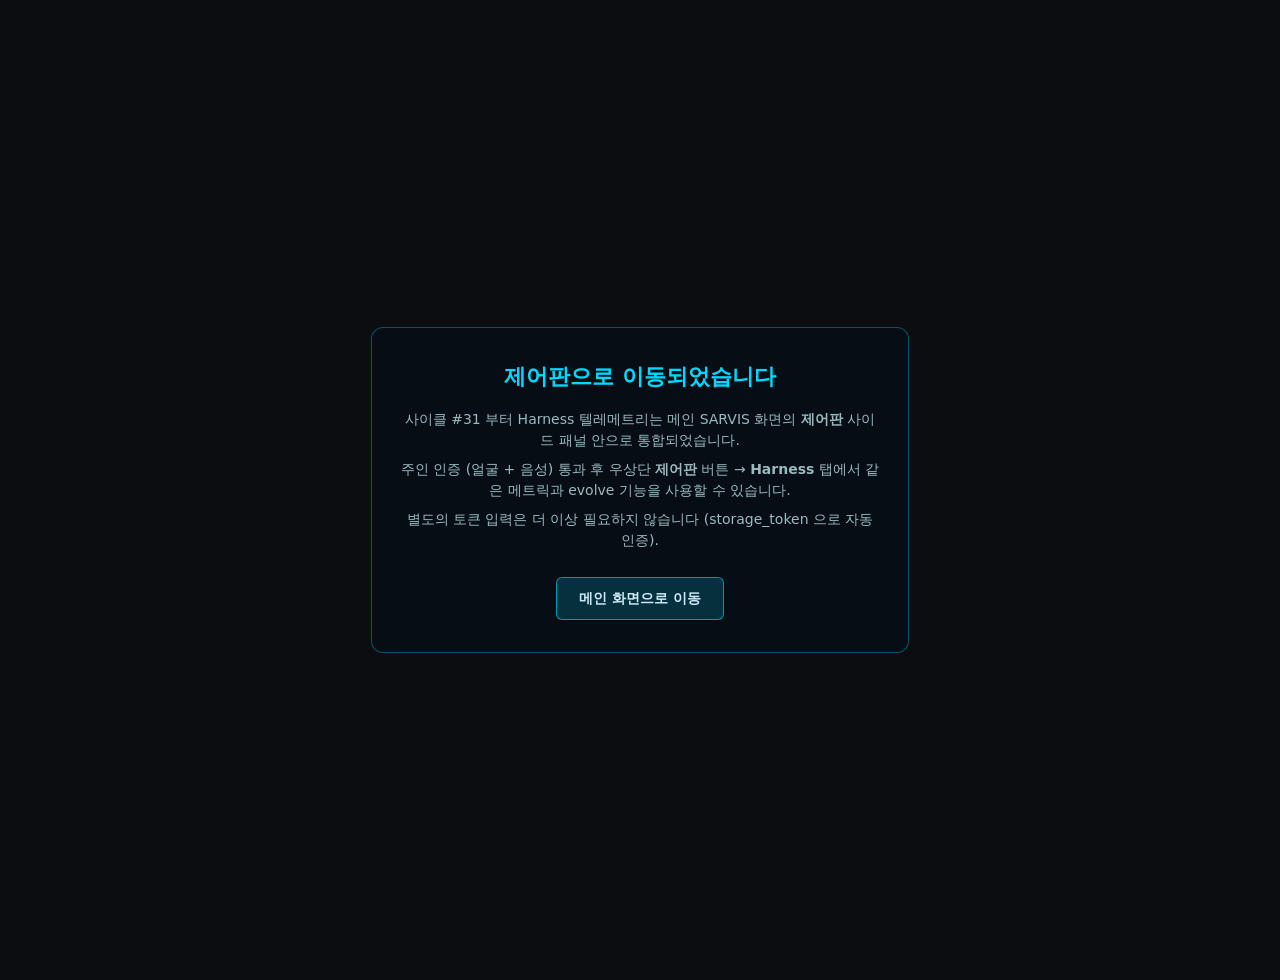
==== commit df72dc07: "Add face/voice login, personal storage, control panel, and camera tools Cycles #29–32 — five integra" ====
--- a/web/harness/dashboard.html
+++ b/web/harness/dashboard.html
@@ -1,652 +1,48 @@
 <!DOCTYPE html>
 <html lang="ko">
 <head>
-<meta charset="UTF-8">
-<meta name="viewport" content="width=device-width, initial-scale=1.0">
-<title>SARVIS Harness — Telemetry Dashboard</title>
+<meta charset="utf-8">
+<title>SARVIS Harness — 제어판으로 이동</title>
+<meta name="viewport" content="width=device-width,initial-scale=1">
 <style>
-:root{
-  --bg:#0b0d10; --surface:#14181d; --border:#222831; --text:#e4e7eb;
-  --muted:#8a93a0; --accent:#4dd0e1; --warn:#ffb74d; --ok:#81c784; --err:#e57373;
-}
-*{box-sizing:border-box}
-body{margin:0;background:var(--bg);color:var(--text);font:14px/1.5 -apple-system,BlinkMacSystemFont,"Segoe UI",sans-serif;padding:24px}
-h1{margin:0 0 4px;font-size:20px;letter-spacing:-0.01em}
-h2{margin:24px 0 8px;font-size:13px;color:var(--muted);text-transform:uppercase;letter-spacing:0.08em}
-.sub{color:var(--muted);font-size:12px;margin-bottom:18px}
-.bar{display:flex;gap:8px;align-items:center;padding:12px;background:var(--surface);border:1px solid var(--border);border-radius:8px;margin-bottom:18px;flex-wrap:wrap}
-.bar input,.bar button,.bar select{padding:8px 10px;background:#1c2128;border:1px solid var(--border);color:var(--text);border-radius:6px;font-size:13px}
-.bar input{flex:1;min-width:200px}
-.bar button{cursor:pointer;background:#1f2937;font-weight:500}
-.bar button:hover{background:#2c3849}
-.bar button.primary{background:var(--accent);color:#0b0d10}
-.bar label{display:flex;gap:6px;align-items:center;color:var(--muted);font-size:12px}
-.cards{display:grid;grid-template-columns:repeat(auto-fit,minmax(180px,1fr));gap:12px;margin-bottom:18px}
-.card{background:var(--surface);border:1px solid var(--border);border-radius:8px;padding:14px}
-.card .label{font-size:11px;color:var(--muted);text-transform:uppercase;letter-spacing:0.05em}
-.card .value{font-size:24px;font-weight:600;margin-top:4px}
-.card .value.ok{color:var(--ok)} .card .value.warn{color:var(--warn)} .card .value.err{color:var(--err)}
-.grid2{display:grid;grid-template-columns:1fr 1fr;gap:12px}
-@media(max-width:700px){.grid2{grid-template-columns:1fr}}
-table{width:100%;border-collapse:collapse;background:var(--surface);border:1px solid var(--border);border-radius:8px;overflow:hidden}
-th,td{text-align:left;padding:8px 12px;border-bottom:1px solid var(--border);font-size:13px}
-th{color:var(--muted);font-weight:500;font-size:11px;text-transform:uppercase;letter-spacing:0.05em;background:#1a1f26}
-tr:last-child td{border-bottom:none}
-.barbar{height:6px;background:#1a1f26;border-radius:3px;overflow:hidden;margin-top:4px}
-.barbar>div{height:100%;background:var(--accent);transition:width 0.3s}
-.status{padding:6px 10px;border-radius:6px;font-size:12px;background:#1a1f26;color:var(--muted)}
-.status.ok{background:rgba(129,199,132,0.15);color:var(--ok)}
-.status.err{background:rgba(229,115,115,0.15);color:var(--err)}
-.status.live{background:rgba(77,208,225,0.18);color:var(--accent);animation:pulse 1.6s ease-in-out infinite}
-@keyframes pulse{0%,100%{opacity:1}50%{opacity:0.55}}
-pre{background:#0a0d12;padding:12px;border-radius:6px;overflow:auto;font-size:12px}
-.evolve-result{background:var(--surface);border:1px solid var(--border);border-radius:8px;padding:16px;margin-top:12px;white-space:pre-wrap;line-height:1.6}
-.evolve-result h1,.evolve-result h2,.evolve-result h3{color:var(--accent);margin:16px 0 6px}
-.flash{animation:flash 1.2s ease-out}
-@keyframes flash{0%{background:rgba(77,208,225,0.25)}100%{background:transparent}}
-/* 사이클 #7 — SARVIS 자기 개선 인사이트 패널 */
-.insights{display:flex;flex-direction:column;gap:6px;margin-bottom:18px}
-.insight{padding:10px 14px;border-radius:6px;border-left:3px solid var(--muted);background:var(--surface);font-size:13px}
-.insight.info{border-left-color:var(--accent)}
-.insight.warn{border-left-color:var(--warn)}
-.insight.err{border-left-color:var(--err)}
-.insight .badge{display:inline-block;font-size:10px;font-weight:600;padding:2px 6px;border-radius:3px;margin-right:8px;text-transform:uppercase;letter-spacing:0.05em}
-.insight.info .badge{background:rgba(77,208,225,0.18);color:var(--accent)}
-.insight.warn .badge{background:rgba(255,183,77,0.18);color:var(--warn)}
-.insight.err .badge{background:rgba(229,115,115,0.18);color:var(--err)}
-/* 사이클 #9 — 3-Pillar 점수 카드 + 액션 UI */
-.pillars{display:grid;grid-template-columns:repeat(auto-fit,minmax(220px,1fr));gap:12px;margin-bottom:18px}
-.pillar{background:var(--surface);border:1px solid var(--border);border-radius:8px;padding:16px}
-.pillar .head{display:flex;align-items:baseline;gap:8px;margin-bottom:8px}
-.pillar .icon{font-size:18px}
-.pillar .name{font-size:13px;color:var(--muted);text-transform:uppercase;letter-spacing:0.06em}
-.pillar .score{font-size:28px;font-weight:600}
-.pillar .samples{font-size:11px;color:var(--muted);margin-left:auto}
-.pillar .barbar{height:8px}
-.pillar.ok .score{color:var(--ok)} .pillar.ok .barbar>div{background:var(--ok)}
-.pillar.warn .score{color:var(--warn)} .pillar.warn .barbar>div{background:var(--warn)}
-.pillar.err .score{color:var(--err)} .pillar.err .barbar>div{background:var(--err)}
-.pillar.idle .score{color:var(--muted)}
-.pillar dl{display:grid;grid-template-columns:1fr auto;gap:4px 12px;margin:10px 0 0;font-size:12px}
-.pillar dt{color:var(--muted)} .pillar dd{margin:0;text-align:right;font-variant-numeric:tabular-nums}
-.action-row{display:grid;grid-template-columns:1fr auto;gap:8px;align-items:center;background:var(--surface);border:1px solid var(--border);border-radius:6px;padding:10px 12px;margin-bottom:6px}
-.action-row .meta{display:flex;flex-direction:column;gap:2px}
-.action-row .label{font-weight:500;font-size:13px}
-.action-row .desc{font-size:11px;color:var(--muted)}
-.action-row .controls{display:flex;gap:6px;align-items:center}
-.action-row input.value{width:100px;padding:4px 8px;background:#1c2128;border:1px solid var(--border);color:var(--text);border-radius:4px;font-size:12px;font-variant-numeric:tabular-nums;text-align:right}
-.action-row button{padding:4px 10px;background:#1f2937;border:1px solid var(--border);color:var(--text);border-radius:4px;font-size:12px;cursor:pointer}
-.action-row button.primary{background:var(--accent);color:#0b0d10;font-weight:500}
-.action-row button:disabled{opacity:0.5;cursor:not-allowed}
-.action-row button:hover:not(:disabled){background:#2c3849}
-.recommendation{background:rgba(255,183,77,0.08);border:1px solid rgba(255,183,77,0.35);border-radius:6px;padding:10px 12px;margin-bottom:6px;display:grid;grid-template-columns:1fr auto;gap:8px;align-items:center}
-.recommendation .reason{font-size:12px;color:var(--text)}
-.recommendation .change{font-size:11px;color:var(--muted);margin-top:2px}
-.recommendation button{padding:4px 10px;background:var(--warn);color:#0b0d10;border:none;border-radius:4px;font-size:12px;cursor:pointer;font-weight:500}
-.audit-row{font-size:12px;padding:6px 10px;border-bottom:1px solid var(--border);display:grid;grid-template-columns:auto 1fr auto;gap:10px}
-.audit-row:last-child{border-bottom:none}
-.audit-row .ts{color:var(--muted);font-variant-numeric:tabular-nums}
-.audit-row .op-apply{color:var(--accent)} .audit-row .op-revert{color:var(--warn)}
+  body {
+    margin: 0; padding: 40px 20px;
+    background: #0b0d10; color: #cfe9f5;
+    font: 14px/1.5 system-ui, -apple-system, "Segoe UI", "Malgun Gothic", sans-serif;
+    min-height: 100vh;
+    display: flex; align-items: center; justify-content: center;
+  }
+  .card {
+    max-width: 480px;
+    background: rgba(8, 14, 22, 0.92);
+    border: 1px solid rgba(0, 217, 255, 0.35);
+    border-radius: 12px;
+    padding: 32px 28px;
+    text-align: center;
+  }
+  h1 { color: #00d9ff; margin: 0 0 16px; font-size: 22px; }
+  p { margin: 8px 0; color: #9bb; }
+  a {
+    display: inline-block; margin-top: 18px;
+    padding: 10px 22px;
+    background: rgba(0, 217, 255, 0.18);
+    border: 1px solid rgba(0, 217, 255, 0.6);
+    color: #cfe9f5;
+    text-decoration: none;
+    border-radius: 6px;
+    font-weight: 600;
+  }
+  a:hover { background: rgba(0, 217, 255, 0.32); }
+  .muted { font-size: 12px; color: #678; }
 </style>
 </head>
 <body>
-<h1>SARVIS Harness — Telemetry Dashboard</h1>
-<p class="sub">실시간 라우팅·지연·품질 집계. PII 없음. (사이클 #7 — SARVIS 자기 개선 인사이트 + 백엔드 비교)</p>
-
-<div class="bar">
-  <input id="token" type="password" placeholder="HARNESS_TELEMETRY_TOKEN (loopback 외에서 필수)">
-  <label><input id="auto" type="checkbox" checked> WebSocket 실시간 (실패 시 5초 폴링 폴백)</label>
-  <button id="refreshBtn">새로고침</button>
-  <button id="evolveBtn" class="primary">/harness:evolve 실행</button>
-  <span id="status" class="status">대기</span>
+<div class="card">
+  <h1>제어판으로 이동되었습니다</h1>
+  <p>사이클 #31 부터 Harness 텔레메트리는 메인 SARVIS 화면의 <strong>제어판</strong> 사이드 패널 안으로 통합되었습니다.</p>
+  <p>주인 인증 (얼굴 + 음성) 통과 후 우상단 <strong>제어판</strong> 버튼 → <strong>Harness</strong> 탭에서 같은 메트릭과 evolve 기능을 사용할 수 있습니다.</p>
+  <p>별도의 토큰 입력은 더 이상 필요하지 않습니다 (storage_token 으로 자동 인증).</p>
+  <a href="/">메인 화면으로 이동</a>
 </div>
-
-<div class="cards" id="cards"></div>
-
-<h2>SARVIS 3-Pillar 점수 <span style="font-weight:400;color:var(--muted);font-size:11px">(음성 / 비전 / 즉각 실행 — 사이클 #9)</span></h2>
-<div class="pillars" id="pillars"></div>
-
-<h2>자가 개선 권장 <span style="font-weight:400;color:var(--muted);font-size:11px">(즉시 적용 가능 — 1 단계 되돌리기 지원)</span></h2>
-<div id="recommendations"></div>
-<details style="margin-top:6px">
-  <summary style="cursor:pointer;color:var(--muted);font-size:12px;padding:6px">수동 튜닝 (전체 액션 ▾)</summary>
-  <div id="actionsList" style="margin-top:8px"></div>
-</details>
-<details style="margin-top:6px">
-  <summary style="cursor:pointer;color:var(--muted);font-size:12px;padding:6px">감사 로그 (적용/되돌리기 이력 ▾)</summary>
-  <div id="auditList" style="margin-top:8px;background:var(--surface);border:1px solid var(--border);border-radius:6px;overflow:hidden"></div>
-</details>
-
-<h2>SARVIS 자기 개선 인사이트 <span style="font-weight:400;color:var(--muted);font-size:11px">(자동 분석 — 5턴 이상 누적된 백엔드 기준)</span></h2>
-<div id="insights" class="insights"></div>
-
-<h2>백엔드 비교 (count / avg LLM / p50 LLM / TTS 차단률 / 폴백률 / 재생성률)</h2>
-<table id="backendCompareTable">
-  <thead><tr><th>Backend</th><th>Count</th><th>avg LLM</th><th>p50 LLM</th><th>TTS 차단</th><th>폴백</th><th>재생성</th></tr></thead>
-  <tbody></tbody>
-</table>
-
-<div class="grid2" style="margin-top:18px">
-  <div>
-    <h2>백엔드 분포</h2>
-    <table id="backendTable"><thead><tr><th>Backend</th><th>Count</th><th>비중</th></tr></thead><tbody></tbody></table>
-  </div>
-  <div>
-    <h2>Intent 분포</h2>
-    <table id="intentTable"><thead><tr><th>Intent</th><th>Count</th><th>비중</th></tr></thead><tbody></tbody></table>
-  </div>
-</div>
-
-<div class="grid2">
-  <div>
-    <h2>입력 채널</h2>
-    <table id="channelTable"><thead><tr><th>Channel</th><th>Count</th><th>비중</th></tr></thead><tbody></tbody></table>
-  </div>
-  <div>
-    <h2>TTS 차단 사유</h2>
-    <table id="ttsTable"><thead><tr><th>Reason</th><th>Count</th><th>비중</th></tr></thead><tbody></tbody></table>
-  </div>
-</div>
-
-<h2>응답시간 분포 (avg / p50 / p95 / p99, ms)</h2>
-<table id="latencyTable">
-  <thead><tr><th>지표</th><th>샘플 수</th><th>avg</th><th>p50</th><th>p95</th><th>p99</th></tr></thead>
-  <tbody></tbody>
-</table>
-
-<h2>최근 턴 스트림 (최신 30개)</h2>
-<table id="streamTable">
-  <thead><tr><th>시각</th><th>채널</th><th>Backend</th><th>Intent</th><th>LLM ms</th><th>TTS ms</th><th>TTS</th></tr></thead>
-  <tbody></tbody>
-</table>
-
-<h2>Evolve 결과</h2>
-<div id="evolveResult" class="evolve-result" style="display:none"></div>
-
-<script>
-const $ = (id) => document.getElementById(id);
-let pollTimer = null;
-let ws = null;
-const recentTurns = [];  // 최신순으로 30개 유지
-const RECENT_MAX = 30;
-
-function fmtPct(x){ return (x*100).toFixed(1) + '%'; }
-function fmtMs(x){ return x ? x.toFixed(1) + 'ms' : '0ms'; }
-function fmtTs(x){ return x ? new Date(x*1000).toLocaleTimeString('ko-KR') : '-'; }
-
-async function fetchJSON(url, opts){
-  const tok = $('token').value.trim();
-  const headers = opts && opts.headers ? {...opts.headers} : {};
-  if(tok) headers['Authorization'] = 'Bearer ' + tok;
-  const res = await fetch(url, {...(opts||{}), headers});
-  if(!res.ok) throw new Error(res.status + ' ' + (await res.text()).slice(0,200));
-  return res.json();
-}
-
-function renderCards(s){
-  const cards = [
-    {label:'총 턴', value: s.total},
-    {label:'폴백률', value: fmtPct(s.fallback_rate||0), cls: (s.fallback_rate||0) > 0.1 ? 'warn' : 'ok'},
-    {label:'TTS 실패율', value: fmtPct(s.tts_failure_rate||0), cls: (s.tts_failure_rate||0) > 0.05 ? 'err' : 'ok'},
-    {label:'TTS 재생성률', value: fmtPct(s.tts_regen_rate||0) + ' (' + (s.tts_regen_count||0) + ')', cls: (s.tts_regen_rate||0) > 0 ? 'warn' : 'ok'},
-    {label:'평균 Fan-out', value: fmtMs(s.avg_fanout_ms)},
-    {label:'평균 LLM', value: fmtMs(s.avg_llm_ms)},
-    {label:'평균 TTS', value: fmtMs(s.avg_tts_ms)},
-    {label:'마지막 턴', value: fmtTs(s.last_ts)},
-  ];
-  $('cards').innerHTML = cards.map(c =>
-    `<div class="card"><div class="label">${c.label}</div><div class="value ${c.cls||''}">${c.value}</div></div>`
-  ).join('');
-}
-
-function escapeHtml(s){
-  return String(s).replace(/[<>&"']/g, c=>({'<':'&lt;','>':'&gt;','&':'&amp;','"':'&quot;',"'":'&#39;'}[c]));
-}
-
-function renderTable(tableId, dict, total){
-  const tbody = $(tableId).querySelector('tbody');
-  const entries = Object.entries(dict || {}).sort((a,b)=>b[1]-a[1]);
-  if(entries.length === 0){
-    tbody.innerHTML = '<tr><td colspan="3" style="color:var(--muted);text-align:center">데이터 없음</td></tr>';
-    return;
-  }
-  tbody.innerHTML = entries.map(([k,v]) => {
-    const pct = total > 0 ? v/total : 0;
-    return `<tr><td>${escapeHtml(k)}</td><td>${v}</td><td><div>${fmtPct(pct)}</div><div class="barbar"><div style="width:${pct*100}%"></div></div></td></tr>`;
-  }).join('');
-}
-
-function renderStream(){
-  const tbody = $('streamTable').querySelector('tbody');
-  if(recentTurns.length === 0){
-    tbody.innerHTML = '<tr><td colspan="7" style="color:var(--muted);text-align:center">아직 턴 없음</td></tr>';
-    return;
-  }
-  tbody.innerHTML = recentTurns.map((t, i) => {
-    const ttsCls = t.tts_ok === false ? 'err' : (t.tts_regenerated ? 'warn' : 'ok');
-    const ttsLbl = t.tts_ok === false ? '✗ ' + (t.tts_reason||'?') : (t.tts_regenerated ? '↻ regen' : '✓');
-    return `<tr class="${i===0 && t._fresh ? 'flash' : ''}">
-      <td>${fmtTs(t.ts)}</td>
-      <td>${escapeHtml(t.input_channel||'-')}</td>
-      <td>${escapeHtml(t.backend||'-')}</td>
-      <td>${escapeHtml(t.intent||'-')}</td>
-      <td>${(t.llm_ms||0).toFixed(0)}</td>
-      <td>${(t.tts_ms||0).toFixed(0)}</td>
-      <td class="value ${ttsCls}">${escapeHtml(ttsLbl)}</td>
-    </tr>`;
-  }).join('');
-}
-
-const LATENCY_LABELS = {
-  fanout_ms: 'Fan-out',
-  llm_ms: 'LLM',
-  tts_ms: 'TTS',
-  total_ms: '전체 (turn 합)'
-};
-
-function renderLatency(latency){
-  const tbody = $('latencyTable').querySelector('tbody');
-  if(!latency || typeof latency !== 'object'){
-    tbody.innerHTML = '<tr><td colspan="6" style="color:var(--muted);text-align:center">데이터 없음</td></tr>';
-    return;
-  }
-  const keys = ['fanout_ms','llm_ms','tts_ms','total_ms'];
-  tbody.innerHTML = keys.map(k => {
-    const s = latency[k] || {avg:0,p50:0,p95:0,p99:0,count:0};
-    const muted = s.count === 0 ? ' style="color:var(--muted)"' : '';
-    return `<tr${muted}>
-      <td>${escapeHtml(LATENCY_LABELS[k] || k)}</td>
-      <td>${s.count|0}</td>
-      <td>${(s.avg||0).toFixed(1)}</td>
-      <td>${(s.p50||0).toFixed(1)}</td>
-      <td>${(s.p95||0).toFixed(1)}</td>
-      <td>${(s.p99||0).toFixed(1)}</td>
-    </tr>`;
-  }).join('');
-}
-
-function renderInsights(insights){
-  const c = $('insights');
-  if(!insights || insights.length === 0){
-    c.innerHTML = '<div class="insight" style="color:var(--muted)">아직 데이터가 부족합니다 — 5턴 이상 누적되면 자동 분석이 표시됩니다.</div>';
-    return;
-  }
-  c.innerHTML = insights.map(i => {
-    const lvl = (i.level||'info').toLowerCase();
-    return `<div class="insight ${lvl}"><span class="badge">${escapeHtml(lvl)}</span>${escapeHtml(i.message||'')}</div>`;
-  }).join('');
-}
-
-function renderBackendCompare(per){
-  const tbody = $('backendCompareTable').querySelector('tbody');
-  const entries = Object.entries(per || {}).sort((a,b)=>b[1].count-a[1].count);
-  if(entries.length === 0){
-    tbody.innerHTML = '<tr><td colspan="7" style="color:var(--muted);text-align:center">데이터 없음</td></tr>';
-    return;
-  }
-  tbody.innerHTML = entries.map(([b,s]) => {
-    const ttsCls = s.tts_failure_rate > 0.20 ? 'err' : (s.tts_failure_rate > 0.05 ? 'warn' : 'ok');
-    const fbCls  = s.fallback_rate > 0.10 ? 'warn' : 'ok';
-    return `<tr>
-      <td>${escapeHtml(b)}</td>
-      <td>${s.count|0}</td>
-      <td>${(s.avg_llm_ms||0).toFixed(0)}ms</td>
-      <td>${(s.p50_llm_ms||0).toFixed(0)}ms</td>
-      <td class="value ${ttsCls}">${fmtPct(s.tts_failure_rate||0)}</td>
-      <td class="value ${fbCls}">${fmtPct(s.fallback_rate||0)}</td>
-      <td>${fmtPct(s.tts_regen_rate||0)}</td>
-    </tr>`;
-  }).join('');
-}
-
-function applySummary(s){
-  renderCards(s);
-  renderPillars(s.pillars);  // 사이클 #9
-  renderInsights(s.insights);
-  renderBackendCompare(s.per_backend);
-  renderTable('backendTable', s.backends, s.total);
-  renderTable('intentTable', s.intents, s.total);
-  renderTable('channelTable', s.input_channels, s.total);
-  renderTable('ttsTable', s.tts_reasons, s.total);
-  renderLatency(s.latency);
-}
-
-// ── 사이클 #9 — 3-Pillar 점수 카드 ─────────────────────────────
-const PILLAR_META = {
-  voice:  {icon: '🎙️', name: '음성 (Voice)'},
-  vision: {icon: '👁️', name: '비전 (Vision)'},
-  action: {icon: '⚡', name: '즉각 실행 (Action)'},
-};
-const PILLAR_METRIC_LABELS = {
-  audio_ratio: '오디오 비율',
-  empty_transcription_rate: '빈 전사율',
-  tts_failure_rate: 'TTS 차단율',
-  p50_fanout_ms: 'p50 fan-out',
-  audio_turns: '오디오 턴',
-  total_turns: '전체 턴',
-  vision_use_ratio: '비전 호출율',
-  p50_vision_tool_ms: 'p50 비전 도구',
-  vision_turns: '비전 턴',
-  p50_total_ms: 'p50 응답',
-  p95_total_ms: 'p95 응답',
-  tool_use_ratio: '도구 호출율',
-  error_rate: '에러율',
-};
-function fmtPillarMetric(k, v){
-  if (v == null) return '-';
-  if (k.endsWith('_ratio') || k.endsWith('_rate')) return (v*100).toFixed(1) + '%';
-  if (k.endsWith('_ms')) return Math.round(v) + 'ms';
-  return String(v);
-}
-function pillarClass(score){
-  if (score == null) return 'idle';
-  if (score >= 80) return 'ok';
-  if (score >= 50) return 'warn';
-  return 'err';
-}
-function renderPillars(pillars){
-  const c = $('pillars');
-  if (!pillars) { c.innerHTML = ''; return; }
-  c.innerHTML = ['voice','vision','action'].map(name => {
-    const p = pillars[name] || {score: null, samples: 0, metrics: {}, notes: []};
-    const meta = PILLAR_META[name];
-    const cls = pillarClass(p.score);
-    const scoreText = p.score == null ? '측정중' : Math.round(p.score);
-    const barW = p.score == null ? 0 : Math.max(0, Math.min(100, p.score));
-    const metricRows = Object.entries(p.metrics || {}).map(([k,v]) =>
-      `<dt>${escapeHtml(PILLAR_METRIC_LABELS[k] || k)}</dt><dd>${escapeHtml(fmtPillarMetric(k,v))}</dd>`
-    ).join('');
-    const notes = (p.notes || []).map(n => `<div style="font-size:11px;color:var(--muted);margin-top:4px">· ${escapeHtml(n)}</div>`).join('');
-    return `<div class="pillar ${cls}">
-      <div class="head">
-        <span class="icon">${meta.icon}</span>
-        <span class="name">${escapeHtml(meta.name)}</span>
-        <span class="samples">샘플 ${p.samples|0}</span>
-      </div>
-      <div class="score">${scoreText}<span style="font-size:14px;color:var(--muted);font-weight:400">${p.score==null?'':' / 100'}</span></div>
-      <div class="barbar"><div style="width:${barW}%"></div></div>
-      <dl>${metricRows}</dl>
-      ${notes}
-    </div>`;
-  }).join('');
-}
-
-// ── 사이클 #9 — 액션 / 권장 / 감사 로그 ────────────────────────
-let actionsState = [];
-
-async function refreshActions(){
-  try {
-    const r = await fetchJSON('/api/harness/actions');
-    actionsState = r.actions || [];
-    renderActions(r.actions || []);
-    renderRecommendations(r.recommendations || []);
-  } catch(e){
-    $('actionsList').innerHTML = `<div style="color:var(--err);font-size:12px;padding:8px">액션 조회 실패: ${escapeHtml(e.message)}</div>`;
-  }
-}
-
-function renderActions(actions){
-  const c = $('actionsList');
-  if (!actions.length){
-    c.innerHTML = '<div style="color:var(--muted);font-size:12px;padding:8px">액션 없음</div>';
-    return;
-  }
-  c.innerHTML = actions.map(a => `
-    <div class="action-row" data-name="${escapeHtml(a.name)}">
-      <div class="meta">
-        <div class="label">${escapeHtml(a.label)} <span style="font-size:11px;color:var(--muted)">[${escapeHtml(a.category)}]</span></div>
-        <div class="desc">${escapeHtml(a.description)} · 현재: <strong>${escapeHtml(a.current)}</strong> · 범위: ${a.bounds[0]}~${a.bounds[1]}</div>
-      </div>
-      <div class="controls">
-        <input class="value" type="text" value="${escapeHtml(a.current)}" placeholder="값">
-        <button class="primary" data-act="apply">적용</button>
-        <button data-act="revert" ${a.can_revert?'':'disabled'}>되돌리기</button>
-      </div>
-    </div>
-  `).join('');
-  c.querySelectorAll('.action-row').forEach(row => {
-    const name = row.dataset.name;
-    row.querySelector('[data-act="apply"]').addEventListener('click', () => {
-      const v = row.querySelector('input.value').value.trim();
-      applyActionCall(name, v);
-    });
-    row.querySelector('[data-act="revert"]').addEventListener('click', () => {
-      revertActionCall(name);
-    });
-  });
-}
-
-function renderRecommendations(recs){
-  const c = $('recommendations');
-  if (!recs || !recs.length){
-    c.innerHTML = '<div style="color:var(--muted);font-size:12px;padding:8px">현재 권장 액션 없음 — 메트릭이 정상 범위에 있거나 표본이 부족합니다.</div>';
-    return;
-  }
-  c.innerHTML = recs.map(r => `
-    <div class="recommendation">
-      <div>
-        <div class="reason">[${escapeHtml(r.category)}] ${escapeHtml(r.reason)}</div>
-        <div class="change">${escapeHtml(r.name)}: <strong>${escapeHtml(r.current)}</strong> → <strong>${escapeHtml(r.suggested_str || String(r.suggested))}</strong></div>
-      </div>
-      <button data-name="${escapeHtml(r.name)}" data-value="${escapeHtml(String(r.suggested))}">권장값 적용</button>
-    </div>
-  `).join('');
-  c.querySelectorAll('button').forEach(b => {
-    b.addEventListener('click', () => applyActionCall(b.dataset.name, b.dataset.value, 'recommendation'));
-  });
-}
-
-async function applyActionCall(name, value, source){
-  try {
-    await fetchJSON('/api/harness/actions/apply', {
-      method: 'POST',
-      headers: {'Content-Type': 'application/json'},
-      body: JSON.stringify({name, value, source: source || 'dashboard'}),
-    });
-    await refreshActions();
-    refreshAudit();
-  } catch(e){
-    alert('적용 실패: ' + e.message);
-  }
-}
-
-async function revertActionCall(name){
-  try {
-    await fetchJSON('/api/harness/actions/revert', {
-      method: 'POST',
-      headers: {'Content-Type': 'application/json'},
-      body: JSON.stringify({name, source: 'dashboard'}),
-    });
-    await refreshActions();
-    refreshAudit();
-  } catch(e){
-    alert('되돌리기 실패: ' + e.message);
-  }
-}
-
-async function refreshAudit(){
-  try {
-    const r = await fetchJSON('/api/harness/actions/audit?limit=20');
-    const list = r.audit || [];
-    const c = $('auditList');
-    if (!list.length){
-      c.innerHTML = '<div style="color:var(--muted);font-size:12px;padding:10px">감사 로그 없음</div>';
-      return;
-    }
-    c.innerHTML = list.slice().reverse().map(e => `
-      <div class="audit-row">
-        <span class="ts">${fmtTs(e.ts)}</span>
-        <span><strong>${escapeHtml(e.name)}</strong> [${escapeHtml(e.category||'-')}] ${escapeHtml(e.from||'')} → <strong>${escapeHtml(e.to||'')}</strong> (${escapeHtml(e.source||'-')})</span>
-        <span class="op-${escapeHtml(e.op||'')}">${escapeHtml(e.op||'')}</span>
-      </div>
-    `).join('');
-  } catch(e){
-    $('auditList').innerHTML = `<div style="color:var(--err);font-size:12px;padding:10px">감사 로그 조회 실패: ${escapeHtml(e.message)}</div>`;
-  }
-}
-
-function pushTurn(meta){
-  meta._fresh = true;
-  recentTurns.unshift(meta);
-  if(recentTurns.length > RECENT_MAX) recentTurns.length = RECENT_MAX;
-  renderStream();
-  // _fresh 플래그는 다음 렌더에서 풀음
-  setTimeout(() => { meta._fresh = false; }, 1300);
-}
-
-async function pollOnce(){
-  $('status').textContent = '폴링…'; $('status').className = 'status';
-  try {
-    const s = await fetchJSON('/api/harness/telemetry');
-    applySummary(s);
-    $('status').textContent = '폴링 완료 ' + new Date().toLocaleTimeString('ko-KR');
-    $('status').className = 'status ok';
-  } catch(e){
-    $('status').textContent = '오류: ' + e.message;
-    $('status').className = 'status err';
-  }
-}
-
-function startPolling(){
-  if(pollTimer) clearInterval(pollTimer);
-  pollOnce();
-  if($('auto').checked) pollTimer = setInterval(pollOnce, 5000);
-}
-
-function stopPolling(){
-  if(pollTimer){ clearInterval(pollTimer); pollTimer = null; }
-}
-
-function connectWS(){
-  if(ws){ try{ ws.close(); }catch(e){} ws = null; }
-  if(!$('auto').checked){ stopPolling(); return; }
-
-  const tok = $('token').value.trim();
-  const proto = location.protocol === 'https:' ? 'wss:' : 'ws:';
-  const qs = tok ? ('?token=' + encodeURIComponent(tok)) : '';
-  const url = `${proto}//${location.host}/api/harness/ws${qs}`;
-
-  $('status').textContent = 'WS 연결 중…'; $('status').className = 'status';
-  try { ws = new WebSocket(url); }
-  catch(e){
-    $('status').textContent = 'WS 실패 — 폴링으로 폴백'; $('status').className = 'status err';
-    startPolling(); return;
-  }
-
-  ws.onopen = () => {
-    $('status').textContent = '✓ 실시간 연결'; $('status').className = 'status live';
-    stopPolling();
-  };
-  ws.onmessage = (ev) => {
-    let m; try { m = JSON.parse(ev.data); } catch(e){ return; }
-    if(m.type === 'summary'){ applySummary(m.summary); }
-    else if(m.type === 'turn'){
-      if(m.summary) applySummary(m.summary);
-      if(m.meta) pushTurn(m.meta);
-    }
-    // ping 은 무시 (keepalive 용)
-  };
-  ws.onerror = () => { /* onclose 가 후속 처리 */ };
-  ws.onclose = (ev) => {
-    ws = null;
-    if(!$('auto').checked) return;
-    $('status').textContent = `WS 끊김 (code ${ev.code}) — 5초 폴링으로 폴백`;
-    $('status').className = 'status err';
-    startPolling();
-  };
-}
-
-// 사이클 #5 T003: 마지막 evolve 결과의 proposal path (export 버튼이 사용).
-let lastProposalPath = null;
-
-async function evolve(){
-  $('status').textContent = '/harness:evolve 실행 중…'; $('status').className = 'status';
-  $('evolveBtn').disabled = true;
-  try {
-    const r = await fetchJSON('/api/harness/evolve', {method:'POST'});
-    const div = $('evolveResult');
-    div.style.display = 'block';
-    if(r.ok){
-      lastProposalPath = r.path;
-      div.innerHTML = `<strong>✓ 사이클 #${r.cycle} 제안서 생성됨</strong><br>
-        파일: <code>${escapeHtml(r.path)}</code> (backend: ${escapeHtml(r.used_backend||'?')}, total turns: ${r.total})<br>
-        <button id="exportGhBtn" class="primary" style="margin:8px 0">GitHub Issue 로 내보내기</button>
-        <input id="exportRepoInput" type="text" placeholder="owner/name (선택, 환경변수 우선)" style="margin-left:6px;padding:4px 8px;width:240px">
-        <label style="margin-left:6px;font-size:12px;color:var(--muted)"><input id="exportDryRun" type="checkbox"> dry-run (검증만)</label>
-        <div id="exportResult" style="margin-top:8px"></div>
-        <hr style="border-color:var(--border)">
-        <pre>${escapeHtml(r.markdown||'')}</pre>`;
-      $('status').textContent = '✓ Evolve 완료'; $('status').className = 'status ok';
-      // 동적으로 추가된 export 버튼에 핸들러 연결
-      const eb = $('exportGhBtn');
-      if(eb) eb.addEventListener('click', exportToGithub);
-    } else {
-      lastProposalPath = null;
-      div.innerHTML = `<strong>✗ 트리거 조건 미충족</strong><br>사유: ${escapeHtml(r.reason||'')}<br>현재 누적: ${r.total} 턴`;
-      $('status').textContent = '✗ ' + (r.reason||''); $('status').className = 'status err';
-    }
-  } catch(e){
-    $('status').textContent = '오류: ' + e.message; $('status').className = 'status err';
-  } finally {
-    $('evolveBtn').disabled = false;
-  }
-}
-
-async function exportToGithub(){
-  if(!lastProposalPath){ return; }
-  const btn = $('exportGhBtn');
-  const resultDiv = $('exportResult');
-  const repo = ($('exportRepoInput').value || '').trim();
-  const dryRun = $('exportDryRun').checked;
-  btn.disabled = true;
-  resultDiv.innerHTML = '<span style="color:var(--muted)">전송 중…</span>';
-  try {
-    const body = {path: lastProposalPath, dry_run: dryRun};
-    if(repo) body.repo = repo;
-    const r = await fetchJSON('/api/harness/evolve/export', {
-      method:'POST',
-      headers:{'Content-Type':'application/json'},
-      body: JSON.stringify(body),
-    });
-    if(r.ok){
-      if(r.dry_run){
-        resultDiv.innerHTML = `<span class="value ok">✓ Dry-run OK</span> repo=${escapeHtml(r.repo||'?')}, payload=${r.payload_size||0}바이트`;
-      } else {
-        // architect 권고: issue_url 도 클라에서 스킴 allowlist 검증 (defense in depth).
-        const safeUrl = (typeof r.issue_url === 'string' && r.issue_url.startsWith('https://github.com/')) ? r.issue_url : null;
-        const url = safeUrl ? `<a href="${escapeHtml(safeUrl)}" target="_blank" rel="noopener">#${r.issue_number}</a>` : '(no url)';
-        resultDiv.innerHTML = `<span class="value ok">✓ Issue 생성됨</span> ${url} on ${escapeHtml(r.repo||'?')}`;
-      }
-    } else {
-      resultDiv.innerHTML = `<span class="value err">✗ 실패</span> ${escapeHtml(r.reason||'')}`;
-    }
-  } catch(e){
-    resultDiv.innerHTML = `<span class="value err">오류:</span> ${escapeHtml(e.message)}`;
-  } finally {
-    btn.disabled = false;
-  }
-}
-
-$('refreshBtn').addEventListener('click', () => {
-  if(ws && ws.readyState === WebSocket.OPEN){ pollOnce(); }
-  else { startPolling(); }
-});
-$('evolveBtn').addEventListener('click', evolve);
-$('auto').addEventListener('change', () => {
-  if($('auto').checked) connectWS();
-  else { stopPolling(); if(ws){ try{ws.close()}catch(e){} ws=null; } }
-});
-$('token').addEventListener('change', () => {
-  // 토큰 바뀌면 WS 재연결
-  if($('auto').checked) connectWS(); else pollOnce();
-});
-
-renderStream();
-connectWS();
-// 사이클 #9 — 액션/감사 초기 로드 + 30초 주기 갱신.
-refreshActions();
-refreshAudit();
-setInterval(() => { refreshActions(); refreshAudit(); }, 30000);
-</script>
 </body>
 </html>
